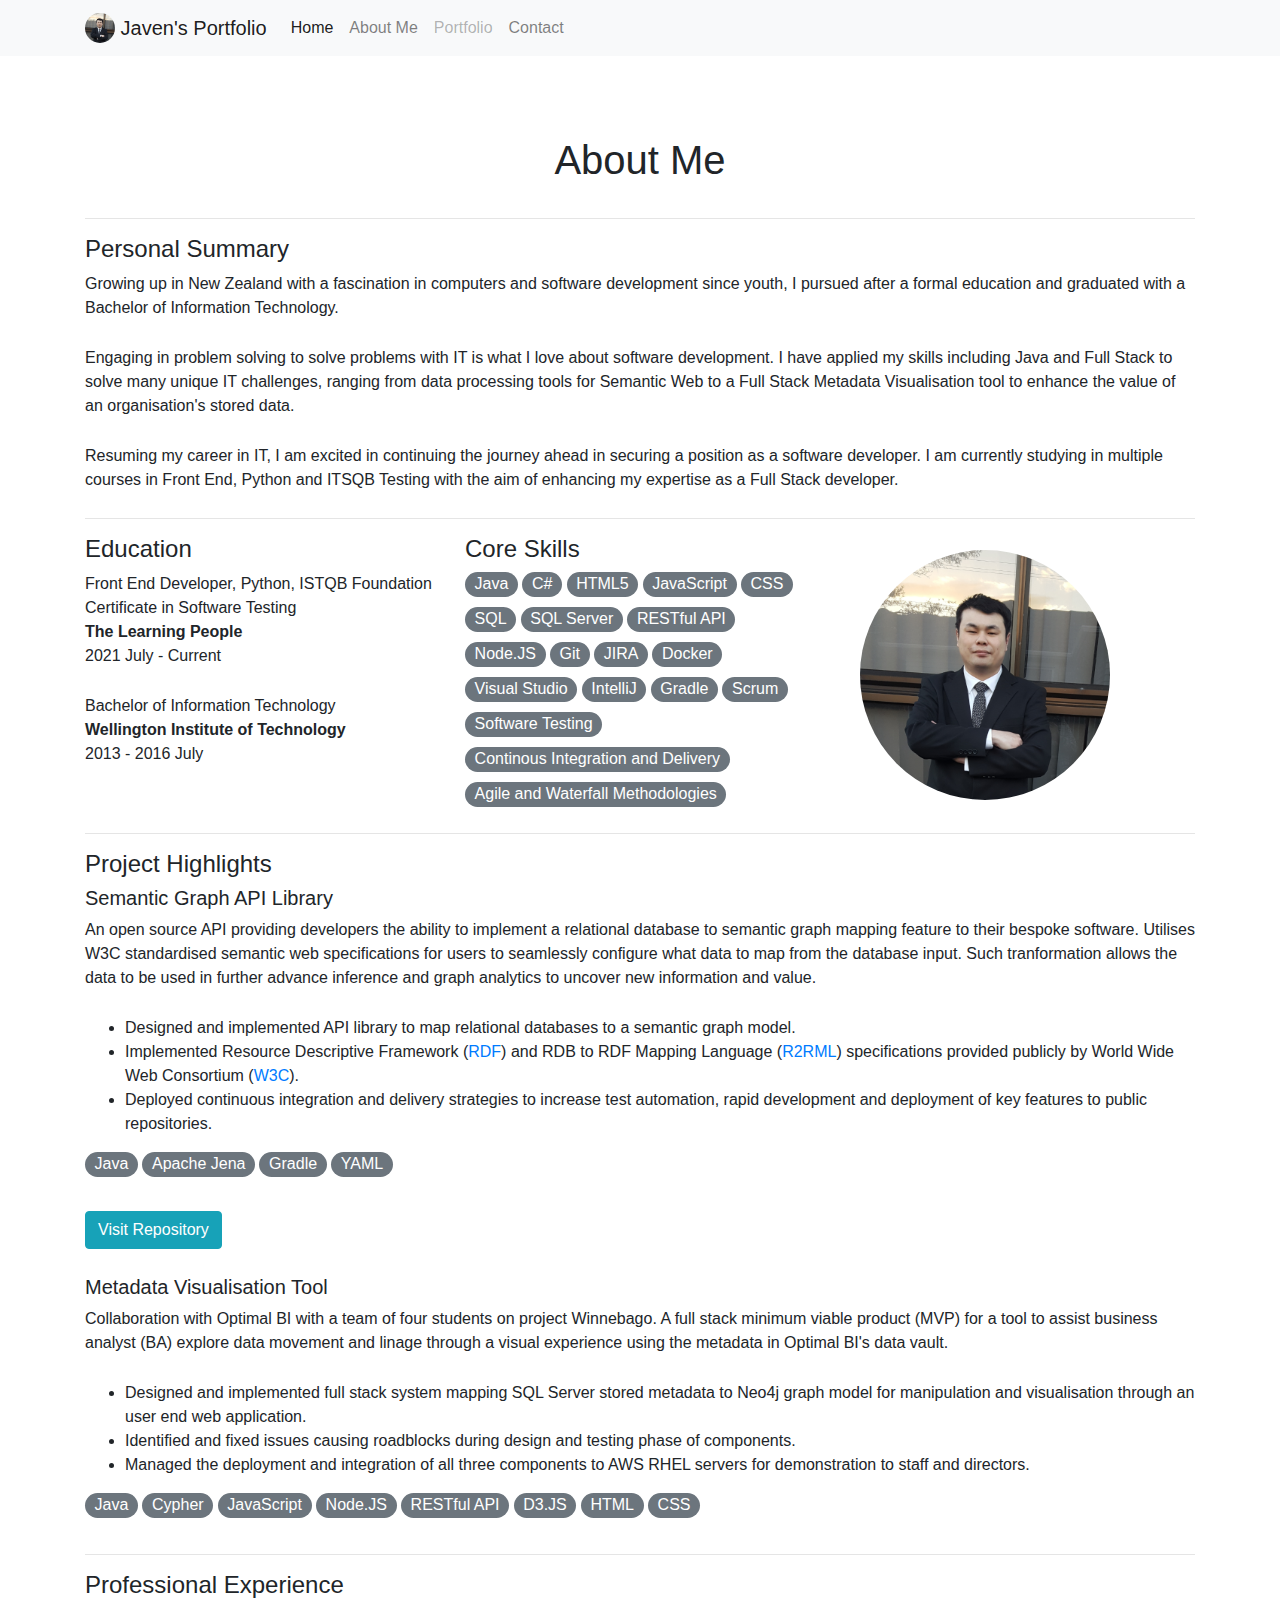
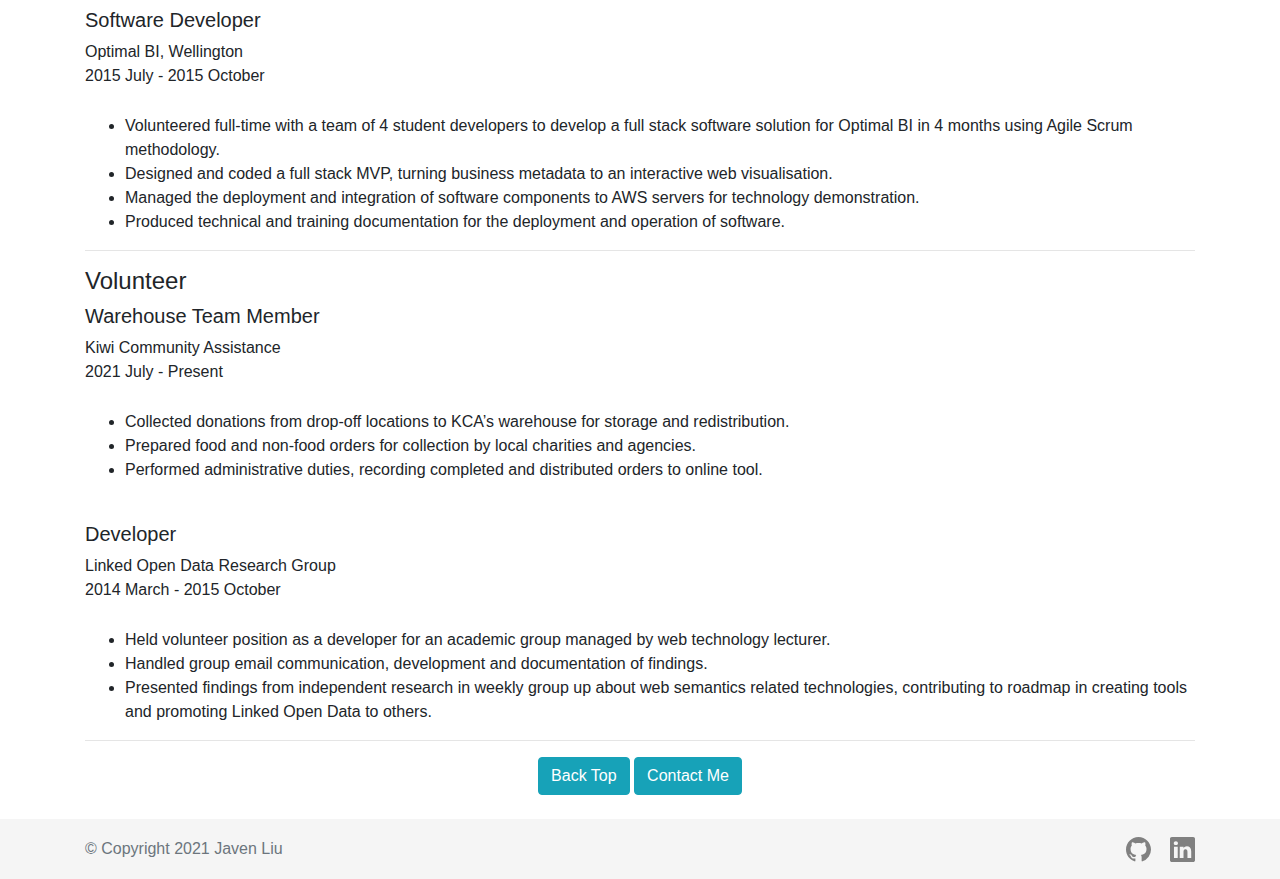
==== about.html @ 2bef10e2 "Fix minor navbar attribute issues" ====
<!doctype html>
<html lang="en">
  <head>
    <meta charset="utf-8">
    <title>About Me | Javen's Portfolio</title>
    <meta name="viewport" content="width=device-width, initial-scale=1">
    <!-- Bootstrap CSS -->
    <link rel="stylesheet" href="https://maxcdn.bootstrapcdn.com/bootstrap/4.0.0/css/bootstrap.min.css" integrity="sha384-Gn5384xqQ1aoWXA+058RXPxPg6fy4IWvTNh0E263XmFcJlSAwiGgFAW/dAiS6JXm" crossorigin="anonymous">
    <!-- Website custom CSS-->
    <link rel="stylesheet" href="static/css/default.css">
  </head>
  <body>
    <!-- Navbar -->
    <!-- https://getbootstrap.com/docs/4.0/components/navbar/#responsive-behaviors -->
    <nav class="navbar navbar-expand-lg navbar-light bg-light static-top" aria-label="Primary">
      <div class="container">
        <!-- Portfolio brand -->
        <a class="navbar-brand" href="#">
          <img src="static/images/avatar.png" width="30" height="30" class="d-inline-block align-top rounded-circle" alt="">
          Javen's Portfolio
        </a>
        <!-- Navbar collapse button -->
        <button class="navbar-toggler" type="button" data-toggle="collapse" data-target="#navbar-content" aria-expanded="false" aria-label="Toggle">
          <span class="navbar-toggler-icon"></span>
        </button>
        <!-- Navbar contents -->
        <div class="collapse navbar-collapse" id="navbar-content">
          <div class="navbar-nav">
            <a class="nav-item nav-link active" href="index.html">Home</a>
            <a class="nav-item nav-link" href="about.html">About Me</a>
            <a class="nav-item nav-link disabled">Portfolio</a>
            <a class="nav-item nav-link" href="contact.html">Contact<span class="sr-only">(Current)</span></a>
          </div>
        </div><!-- End of navbar content div -->
      </div><!-- End of container div -->
    </nav>
    <header>
      <h1>About Me</h1>
    </header>
    <main class="container">
      <hr>
      <section><!-- Summary section -->
        <h4>Personal Summary</h4>
        <p>
          Growing up in New Zealand with a fascination in computers and software development since youth, 
          I pursued after a formal education and graduated with a Bachelor of Information Technology.
        </p>
        <p>
          Engaging in problem solving to solve problems with IT is what I love about software development. 
          I have applied my skills including Java and Full Stack to solve many unique IT challenges, ranging 
          from data processing tools for Semantic Web to a Full Stack Metadata Visualisation tool to enhance 
          the value of an organisation's stored data.
        </p>
        <p>
          Resuming my career in IT, I am excited in continuing the journey ahead in securing a position 
          as a software developer. I am currently studying in multiple courses in Front End, Python and 
          ITSQB Testing with the aim of enhancing my expertise as a Full Stack developer.
        </p>
      </section>
      <hr>
      <section class="row"> <!-- Education section -->
        <div class="col-sm">
          <h4>Education</h4>
          <p><!-- First education entry -->
            Front End Developer, Python, ISTQB Foundation Certificate in Software Testing<br>
            <strong>The Learning People</strong><br>
            2021 July - Current<br>
          </p>
          <p><!-- Second education entry -->
            Bachelor of Information Technology<br>
            <strong>Wellington Institute of Technology</strong><br>
            2013 - 2016 July<br>
          </p>
        </div> <!-- End of first column div -->
        <div class="col-sm">
          <!-- https://getbootstrap.com/docs/4.0/components/badge/ -->
          <h4>Core Skills</h4>
            <span class="badge badge-pill badge-secondary skill-tag">Java</span>
            <span class="badge badge-pill badge-secondary skill-tag">C#</span>
            <span class="badge badge-pill badge-secondary skill-tag">HTML5</span>
            <span class="badge badge-pill badge-secondary skill-tag">JavaScript</span>
            <span class="badge badge-pill badge-secondary skill-tag">CSS</span>
            <span class="badge badge-pill badge-secondary skill-tag">SQL</span>
            <span class="badge badge-pill badge-secondary skill-tag">SQL Server</span>
            <span class="badge badge-pill badge-secondary skill-tag">RESTful API</span>
            <span class="badge badge-pill badge-secondary skill-tag">Node.JS</span>
            <span class="badge badge-pill badge-secondary skill-tag">Git</span>
            <span class="badge badge-pill badge-secondary skill-tag">JIRA</span>
            <span class="badge badge-pill badge-secondary skill-tag">Docker</span>
            <span class="badge badge-pill badge-secondary skill-tag">Visual Studio</span>
            <span class="badge badge-pill badge-secondary skill-tag">IntelliJ</span>
            <span class="badge badge-pill badge-secondary skill-tag">Gradle</span>
            <span class="badge badge-pill badge-secondary skill-tag">Scrum</span>
            <span class="badge badge-pill badge-secondary skill-tag">Software Testing</span>
            <span class="badge badge-pill badge-secondary skill-tag">Continous Integration and Delivery</span>
            <span class="badge badge-pill badge-secondary skill-tag">Agile and Waterfall Methodologies</span>
        </div> <!-- End of second column div -->
        <div class="col-sm">
          <img class="rounded-circle portrait" src="static/images/avatar.png" width="250" height="250" alt="Javen Liu">
        </div> <!-- End of third column div -->
      </section><!-- End of education section -->
      <hr>
      <section><!-- Project section -->
        <h4>Project Highlights</h4>
          <h5>Semantic Graph API Library</h5><!-- First project item -->
          <p>
            An open source API providing developers the ability to implement a relational database to semantic graph 
            mapping feature to their bespoke software. Utilises W3C standardised semantic web specifications for users 
            to seamlessly configure what data to map from the database input. Such tranformation allows the data to be 
            used in further advance inference and graph analytics to uncover new information and value.
          </p> 
          <ul>
            <li>Designed and implemented API library to map relational databases to a semantic graph model.</li>
            <li>Implemented Resource Descriptive Framework (<a href="https://www.w3.org/TR/rdf11-concepts/" target="_blank">RDF</a>) and 
              RDB to RDF Mapping Language (<a href="https://www.w3.org/TR/r2rml/" target="_blank">R2RML</a>) specifications provided publicly 
              by World Wide Web Consortium (<a href="https://www.w3.org/" target="_blank">W3C</a>). </li>
            <li>Deployed continuous integration and delivery strategies to increase test automation, rapid development 
              and deployment of key features to public repositories.</li>
          </ul>
          <p>
            <span class="badge badge-pill badge-secondary skill-tag">Java</span>
            <span class="badge badge-pill badge-secondary skill-tag">Apache Jena</span>
            <span class="badge badge-pill badge-secondary skill-tag">Gradle</span>
            <span class="badge badge-pill badge-secondary skill-tag">YAML</span>
            <br><br>
            <a class="btn btn-info" href="https://github.com/jiefenn8/graphloom" target="_blank" role="button">Visit Repository</a>
          </p>
          <h5>Metadata Visualisation Tool</h5><!-- Second project item -->
          <p>
            Collaboration with Optimal BI with a team of four students on project Winnebago. A full stack minimum 
            viable product (MVP) for a tool to assist business analyst (BA) explore data movement and linage through 
            a visual experience using the metadata in Optimal BI's data vault.
          </p>   
          <ul>
            <li>Designed and implemented full stack system mapping SQL Server stored metadata to Neo4j graph model 
              for manipulation and visualisation through an user end web application. </li>
            <li>Identified and fixed issues causing roadblocks during design and testing phase of components.  </li>
            <li>Managed the deployment and integration of all three components to AWS RHEL servers for demonstration to staff and directors.</li>
          </ul>  
          <p>
            <span class="badge badge-pill badge-secondary skill-tag">Java</span>
            <span class="badge badge-pill badge-secondary skill-tag">Cypher</span>
            <span class="badge badge-pill badge-secondary skill-tag">JavaScript</span>
            <span class="badge badge-pill badge-secondary skill-tag">Node.JS</span>
            <span class="badge badge-pill badge-secondary skill-tag">RESTful API</span>
            <span class="badge badge-pill badge-secondary skill-tag">D3.JS</span>
            <span class="badge badge-pill badge-secondary skill-tag">HTML</span>
            <span class="badge badge-pill badge-secondary skill-tag">CSS</span>
          </p>
      </section><!-- End of project section -->
      <hr>
      <section><!-- Experience section -->
        <h4>Professional Experience</h4>
          <h5>Software Developer</h5><!-- First professsional role -->
          <p>
            Optimal BI, Wellington<br>
            2015 July - 2015 October
          </p>  
          <ul>
            <li>Volunteered full-time with a team of 4 student developers to develop a full stack software solution 
                for Optimal BI in 4 months using Agile Scrum methodology.</li>
            <li>Designed and coded a full stack MVP, turning business metadata to an interactive web visualisation.</li>
            <li>Managed the deployment and integration of software components to AWS servers for technology demonstration.</li>
            <li>Produced technical and training documentation for the deployment and operation of software.</li>
          </ul> 
      </section><!-- End of experience section -->
      <hr>
      <section><!-- Volunteer section -->
        <h4>Volunteer</h4>
          <h5>Warehouse Team Member</h5><!-- First volunteer role -->
          <p>
            Kiwi Community Assistance<br>
            2021 July - Present
          </p>  
            <ul>
              <li>Collected donations from drop-off locations to KCA’s warehouse for storage and redistribution.</li>
              <li>Prepared food and non-food orders for collection by local charities and agencies.</li>
              <li>Performed administrative duties, recording completed and distributed orders to online tool.</li>
            </ul>
          <br>
          <h5>Developer</h5><!-- Second volunteer role -->
          <p>
            Linked Open Data Research Group<br>
            2014 March - 2015 October
          </p>  
          <ul>
            <li>Held volunteer position as a developer for an academic group managed by web technology lecturer.</li>
            <li>Handled group email communication, development and documentation of findings.</li>
            <li>Presented findings from independent research in weekly group up about web semantics related 
                technologies, contributing to roadmap in creating tools and promoting Linked Open Data to others.</li>
          </ul> 
      </section>
      <hr>
      <div class="text-center">
        <!-- https://stackoverflow.com/questions/15935318/smooth-scroll-to-top -->
        <button class="btn btn-info" onclick="window.scrollTo({top:0, behavior:'smooth'})">Back Top</button>
        <button class="btn btn-info" onclick="window.location='contact.html';">Contact Me</button>
      </div><!-- End of center button div -->
      <br>
    </main> <!-- End of main -->
    <!-- https://getbootstrap.com/docs/4.0/examples/sticky-footer/ -->
    <footer class="footer">
      <div class="container d-flex justify-content-between">
        <span class="text-muted">&copy; Copyright 2021 Javen Liu</span>
        <!-- Footer nav div -->
        <div class="footer-nav"> 
          <!-- Github icon link -->
          <a href="https://www.github.com/jiefenn8" target="_blank">
            <svg xmlns="http://www.w3.org/2000/svg" width="25" height="25" fill="currentColor" class="bi bi-github" viewBox="0 0 16 16">
              <path d="M8 0C3.58 0 0 3.58 0 8c0 3.54 2.29 6.53 5.47 7.59.4.07.55-.17.55-.38 0-.19-.01-.82-.01-1.49-2.01.37-2.53-.49-2.69-.94-.09-.23-.48-.94-.82-1.13-.28-.15-.68-.52-.01-.53.63-.01 1.08.58 1.23.82.72 1.21 1.87.87 2.33.66.07-.52.28-.87.51-1.07-1.78-.2-3.64-.89-3.64-3.95 0-.87.31-1.59.82-2.15-.08-.2-.36-1.02.08-2.12 0 0 .67-.21 2.2.82.64-.18 1.32-.27 2-.27.68 0 1.36.09 2 .27 1.53-1.04 2.2-.82 2.2-.82.44 1.1.16 1.92.08 2.12.51.56.82 1.27.82 2.15 0 3.07-1.87 3.75-3.65 3.95.29.25.54.73.54 1.48 0 1.07-.01 1.93-.01 2.2 0 .21.15.46.55.38A8.012 8.012 0 0 0 16 8c0-4.42-3.58-8-8-8z"/>
            </svg>
          </a>
          <!-- Linkedin icon link -->
          <a href="https://www.linkedin.com/in/javenliu/" target="_blank">
            <svg xmlns="http://www.w3.org/2000/svg" width="25" height="25" fill="currentColor" class="bi bi-linkedin" viewBox="0 0 16 16">
							<path d="M0 1.146C0 .513.526 0 1.175 0h13.65C15.474 0 16 .513 16 1.146v13.708c0 .633-.526 1.146-1.175 1.146H1.175C.526 16 0 15.487 0 14.854V1.146zm4.943 12.248V6.169H2.542v7.225h2.401zm-1.2-8.212c.837 0 1.358-.554 1.358-1.248-.015-.709-.52-1.248-1.342-1.248-.822 0-1.359.54-1.359 1.248 0 .694.521 1.248 1.327 1.248h.016zm4.908 8.212V9.359c0-.216.016-.432.08-.586.173-.431.568-.878 1.232-.878.869 0 1.216.662 1.216 1.634v3.865h2.401V9.25c0-2.22-1.184-3.252-2.764-3.252-1.274 0-1.845.7-2.165 1.193v.025h-.016a5.54 5.54 0 0 1 .016-.025V6.169h-2.4c.03.678 0 7.225 0 7.225h2.4z"/>
						</svg>
          </a>
        </div><!-- End of footer nav div-->
      </div><!-- End of container div -->
    </footer>
    <!-- Bootstrap JavaScript -->
    <!-- https://getbootstrap.com/docs/4.0/getting-started/download/ -->
    <script src="https://code.jquery.com/jquery-3.2.1.slim.min.js" integrity="sha384-KJ3o2DKtIkvYIK3UENzmM7KCkRr/rE9/Qpg6aAZGJwFDMVNA/GpGFF93hXpG5KkN" crossorigin="anonymous"></script>
    <script src="https://cdnjs.cloudflare.com/ajax/libs/popper.js/1.12.9/umd/popper.min.js" integrity="sha384-ApNbgh9B+Y1QKtv3Rn7W3mgPxhU9K/ScQsAP7hUibX39j7fakFPskvXusvfa0b4Q" crossorigin="anonymous"></script>
    <script src="https://maxcdn.bootstrapcdn.com/bootstrap/4.0.0/js/bootstrap.min.js" integrity="sha384-JZR6Spejh4U02d8jOt6vLEHfe/JQGiRRSQQxSfFWpi1MquVdAyjUar5+76PVCmYl" crossorigin="anonymous"></script>
  </body>
</html>
---- static/css/default.css ----
/* Website main styling */

html {
    position: relative;
    min-height: 100%
}

header {
    text-align: center;
    padding-top: 80px;
    padding-bottom: 10px;
}

body {
    margin-bottom: 60px;
}

p {
    padding-bottom: 10px;
}

footer {
    position: absolute;
    bottom: 0;
    width: 100%;
    height: 60px;
    line-height: 60px;
    background-color: #f5f5f5;
}

code {
    font-size: 80%;
}

#portrait {
    float: left;
    margin: 20px;
}

.skill-tag {
    font-size: 16px;
    padding-bottom: 5px;
    margin-bottom: 10px;
    font-weight: normal;
}

.portrait {
    margin: 15px;
}

.icon-text {
    display: flex;
    justify-content: center;
    align-items: center;
    font-size: 26px;
}

.footer-nav a {
    color: grey;
    padding-left: 15px;
}

.footer-nav svg {
    display: inline-block;
    vertical-align: middle;
}

/* Contact form styling */
/* Base code adopted from https://formspree.io/library/simple-contact-form/ */

/* reset */
#contact-form
 input,
#contact-form
 select,
#contact-form
 textarea,
#contact-form
 fieldset,
#contact-form
 optgroup,
#contact-form
 label,
#contact-form
 #card-element:disabled {
  font-family: inherit;
  font-size: 100%;
  color: inherit;
  border: none;
  border-radius: 0;
  display: block;
  width: 100%;
  padding: 0;
  margin: 0;
  -webkit-appearance: none;
  -moz-appearance: none;
}

#contact-form
 label,
#contact-form
 legend,
#contact-form
 ::placeholder {
  font-size: .825rem;
  margin-bottom: .5rem;
  padding-top: .2rem;
  display: flex;
  align-items: baseline;
}

/* border, padding, margin, width */
#contact-form
input,
#contact-form
 select,
#contact-form
 textarea,
#contact-form
 #card-element {
  border: 1px solid rgba(0,0,0,0.2);
  background-color: rgba(255,255,255,0.9);
  padding: .75em 1rem;
  margin-bottom: 1.5rem;
}

#contact-form
input:focus,
#contact-form
 select:focus,
#contact-form
 textarea:focus {
  background-color: white;
  outline-style: solid;
  outline-width: thin;
  outline-color: gray;
  outline-offset: -1px;
}

#contact-form
 [type="text"],
#contact-form
 [type="email"] {
  width: 100%;
}

#contact-form
 [type="button"],
#contact-form
 [type="submit"],
#contact-form
 [type="reset"] {
  width: auto;
  cursor: pointer;
  -webkit-appearance: button;
  -moz-appearance: button;
  appearance: button;
}

#contact-form
 [type="button"]:focus,
#contact-form
 [type="submit"]:focus,
#contact-form
 [type="reset"]:focus {
  outline: none;
}

#contact-form
 [type="submit"],
#contact-form
 [type="reset"] {
  margin-bottom: 0;
}
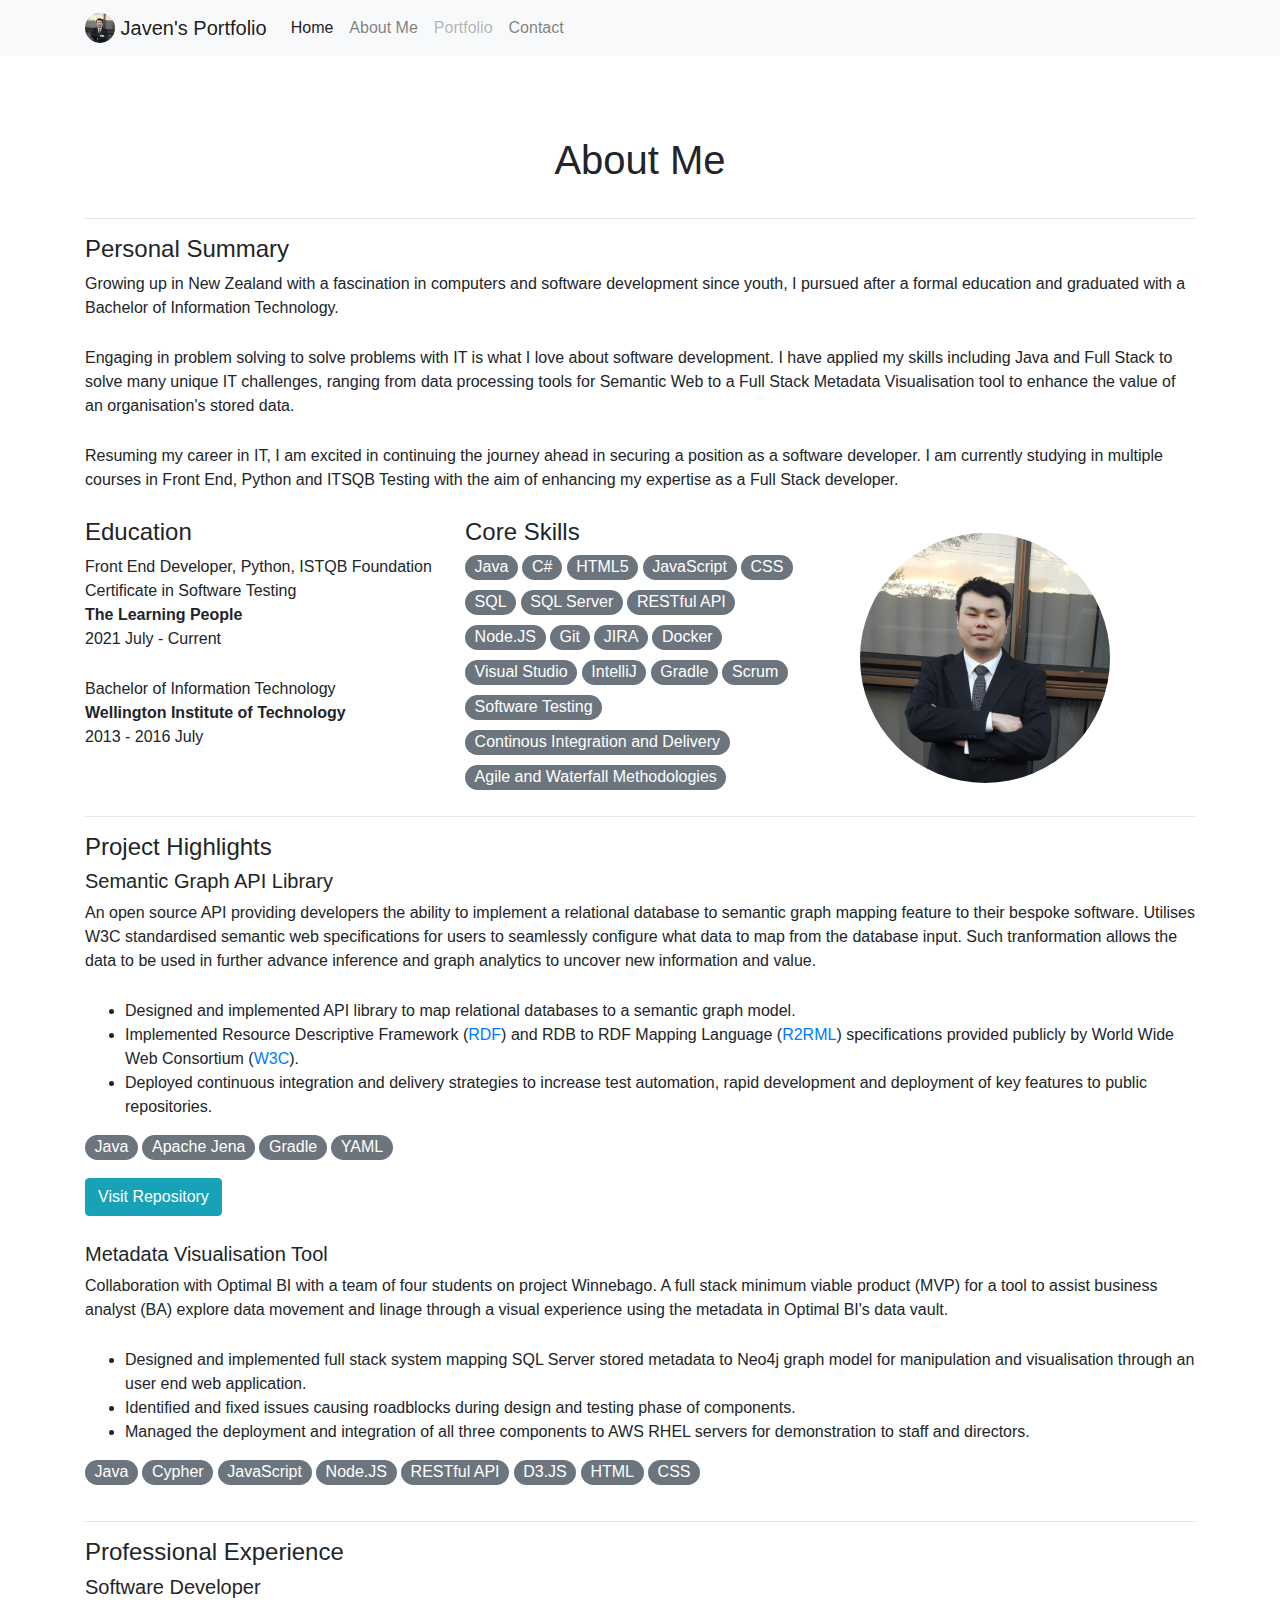
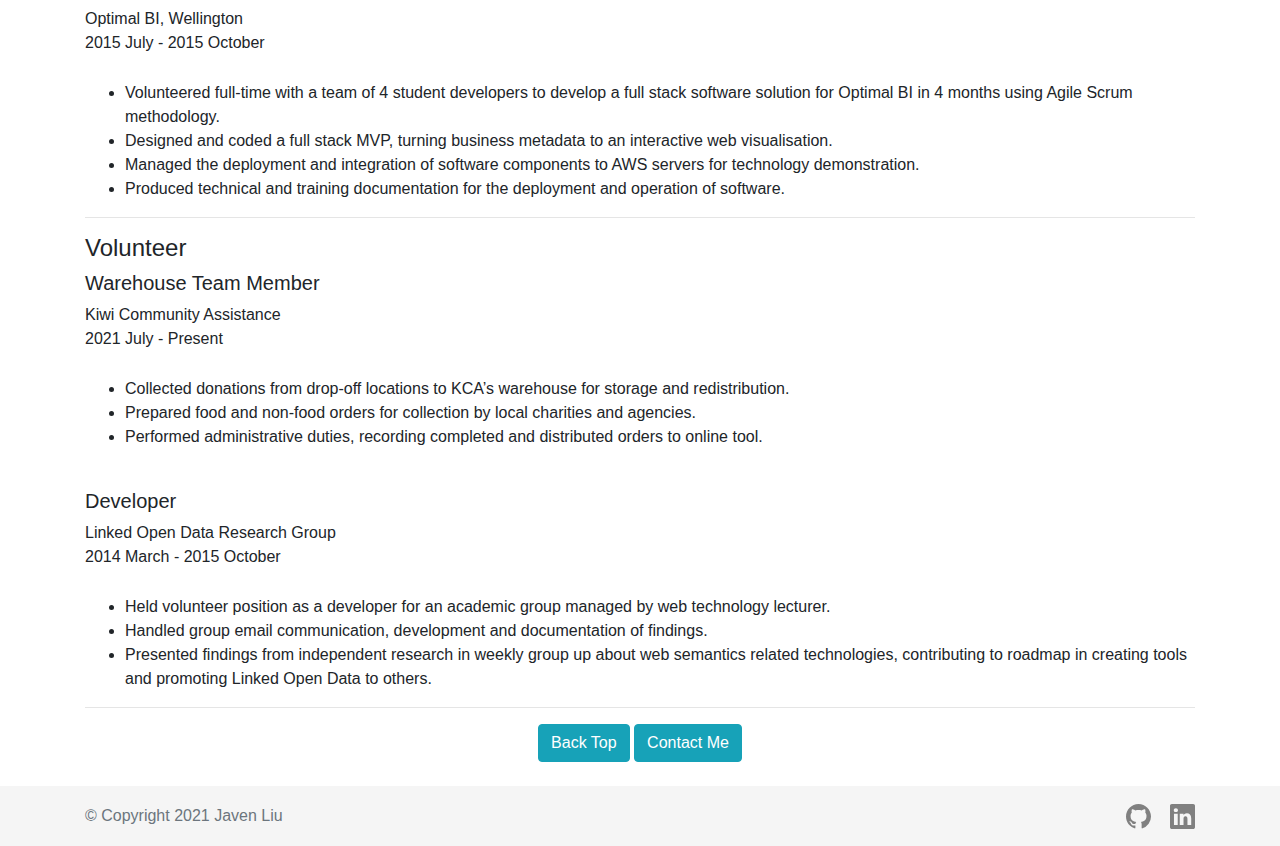
==== commit fc8d5b7e: "Refactor website code" ====
--- a/about.html
+++ b/about.html
@@ -1,228 +1,231 @@
-<!doctype html>
+<!DOCTYPE html>
 <html lang="en">
-  <head>
-    <meta charset="utf-8">
-    <title>About Me | Javen's Portfolio</title>
-    <meta name="viewport" content="width=device-width, initial-scale=1">
-    <!-- Bootstrap CSS -->
-    <link rel="stylesheet" href="https://maxcdn.bootstrapcdn.com/bootstrap/4.0.0/css/bootstrap.min.css" integrity="sha384-Gn5384xqQ1aoWXA+058RXPxPg6fy4IWvTNh0E263XmFcJlSAwiGgFAW/dAiS6JXm" crossorigin="anonymous">
-    <!-- Website custom CSS-->
-    <link rel="stylesheet" href="static/css/default.css">
-  </head>
-  <body>
-    <!-- Navbar -->
-    <!-- https://getbootstrap.com/docs/4.0/components/navbar/#responsive-behaviors -->
-    <nav class="navbar navbar-expand-lg navbar-light bg-light static-top" aria-label="Primary">
-      <div class="container">
-        <!-- Portfolio brand -->
-        <a class="navbar-brand" href="#">
-          <img src="static/images/avatar.png" width="30" height="30" class="d-inline-block align-top rounded-circle" alt="">
-          Javen's Portfolio
-        </a>
-        <!-- Navbar collapse button -->
-        <button class="navbar-toggler" type="button" data-toggle="collapse" data-target="#navbar-content" aria-expanded="false" aria-label="Toggle">
-          <span class="navbar-toggler-icon"></span>
-        </button>
-        <!-- Navbar contents -->
-        <div class="collapse navbar-collapse" id="navbar-content">
-          <div class="navbar-nav">
-            <a class="nav-item nav-link active" href="index.html">Home</a>
-            <a class="nav-item nav-link" href="about.html">About Me</a>
-            <a class="nav-item nav-link disabled">Portfolio</a>
-            <a class="nav-item nav-link" href="contact.html">Contact<span class="sr-only">(Current)</span></a>
-          </div>
-        </div><!-- End of navbar content div -->
-      </div><!-- End of container div -->
-    </nav>
-    <header>
-      <h1>About Me</h1>
-    </header>
-    <main class="container">
-      <hr>
-      <section><!-- Summary section -->
-        <h4>Personal Summary</h4>
-        <p>
-          Growing up in New Zealand with a fascination in computers and software development since youth, 
-          I pursued after a formal education and graduated with a Bachelor of Information Technology.
-        </p>
-        <p>
-          Engaging in problem solving to solve problems with IT is what I love about software development. 
-          I have applied my skills including Java and Full Stack to solve many unique IT challenges, ranging 
-          from data processing tools for Semantic Web to a Full Stack Metadata Visualisation tool to enhance 
-          the value of an organisation's stored data.
-        </p>
-        <p>
-          Resuming my career in IT, I am excited in continuing the journey ahead in securing a position 
-          as a software developer. I am currently studying in multiple courses in Front End, Python and 
-          ITSQB Testing with the aim of enhancing my expertise as a Full Stack developer.
-        </p>
-      </section>
-      <hr>
-      <section class="row"> <!-- Education section -->
-        <div class="col-sm">
-          <h4>Education</h4>
-          <p><!-- First education entry -->
-            Front End Developer, Python, ISTQB Foundation Certificate in Software Testing<br>
-            <strong>The Learning People</strong><br>
-            2021 July - Current<br>
-          </p>
-          <p><!-- Second education entry -->
-            Bachelor of Information Technology<br>
-            <strong>Wellington Institute of Technology</strong><br>
-            2013 - 2016 July<br>
-          </p>
-        </div> <!-- End of first column div -->
-        <div class="col-sm">
-          <!-- https://getbootstrap.com/docs/4.0/components/badge/ -->
-          <h4>Core Skills</h4>
-            <span class="badge badge-pill badge-secondary skill-tag">Java</span>
-            <span class="badge badge-pill badge-secondary skill-tag">C#</span>
-            <span class="badge badge-pill badge-secondary skill-tag">HTML5</span>
-            <span class="badge badge-pill badge-secondary skill-tag">JavaScript</span>
-            <span class="badge badge-pill badge-secondary skill-tag">CSS</span>
-            <span class="badge badge-pill badge-secondary skill-tag">SQL</span>
-            <span class="badge badge-pill badge-secondary skill-tag">SQL Server</span>
-            <span class="badge badge-pill badge-secondary skill-tag">RESTful API</span>
-            <span class="badge badge-pill badge-secondary skill-tag">Node.JS</span>
-            <span class="badge badge-pill badge-secondary skill-tag">Git</span>
-            <span class="badge badge-pill badge-secondary skill-tag">JIRA</span>
-            <span class="badge badge-pill badge-secondary skill-tag">Docker</span>
-            <span class="badge badge-pill badge-secondary skill-tag">Visual Studio</span>
-            <span class="badge badge-pill badge-secondary skill-tag">IntelliJ</span>
-            <span class="badge badge-pill badge-secondary skill-tag">Gradle</span>
-            <span class="badge badge-pill badge-secondary skill-tag">Scrum</span>
-            <span class="badge badge-pill badge-secondary skill-tag">Software Testing</span>
-            <span class="badge badge-pill badge-secondary skill-tag">Continous Integration and Delivery</span>
-            <span class="badge badge-pill badge-secondary skill-tag">Agile and Waterfall Methodologies</span>
-        </div> <!-- End of second column div -->
-        <div class="col-sm">
-          <img class="rounded-circle portrait" src="static/images/avatar.png" width="250" height="250" alt="Javen Liu">
-        </div> <!-- End of third column div -->
-      </section><!-- End of education section -->
-      <hr>
-      <section><!-- Project section -->
-        <h4>Project Highlights</h4>
-          <h5>Semantic Graph API Library</h5><!-- First project item -->
-          <p>
-            An open source API providing developers the ability to implement a relational database to semantic graph 
-            mapping feature to their bespoke software. Utilises W3C standardised semantic web specifications for users 
-            to seamlessly configure what data to map from the database input. Such tranformation allows the data to be 
-            used in further advance inference and graph analytics to uncover new information and value.
-          </p> 
-          <ul>
-            <li>Designed and implemented API library to map relational databases to a semantic graph model.</li>
-            <li>Implemented Resource Descriptive Framework (<a href="https://www.w3.org/TR/rdf11-concepts/" target="_blank">RDF</a>) and 
-              RDB to RDF Mapping Language (<a href="https://www.w3.org/TR/r2rml/" target="_blank">R2RML</a>) specifications provided publicly 
-              by World Wide Web Consortium (<a href="https://www.w3.org/" target="_blank">W3C</a>). </li>
-            <li>Deployed continuous integration and delivery strategies to increase test automation, rapid development 
-              and deployment of key features to public repositories.</li>
-          </ul>
-          <p>
-            <span class="badge badge-pill badge-secondary skill-tag">Java</span>
-            <span class="badge badge-pill badge-secondary skill-tag">Apache Jena</span>
-            <span class="badge badge-pill badge-secondary skill-tag">Gradle</span>
-            <span class="badge badge-pill badge-secondary skill-tag">YAML</span>
-            <br><br>
-            <a class="btn btn-info" href="https://github.com/jiefenn8/graphloom" target="_blank" role="button">Visit Repository</a>
-          </p>
-          <h5>Metadata Visualisation Tool</h5><!-- Second project item -->
-          <p>
-            Collaboration with Optimal BI with a team of four students on project Winnebago. A full stack minimum 
-            viable product (MVP) for a tool to assist business analyst (BA) explore data movement and linage through 
-            a visual experience using the metadata in Optimal BI's data vault.
-          </p>   
-          <ul>
-            <li>Designed and implemented full stack system mapping SQL Server stored metadata to Neo4j graph model 
-              for manipulation and visualisation through an user end web application. </li>
-            <li>Identified and fixed issues causing roadblocks during design and testing phase of components.  </li>
-            <li>Managed the deployment and integration of all three components to AWS RHEL servers for demonstration to staff and directors.</li>
-          </ul>  
-          <p>
-            <span class="badge badge-pill badge-secondary skill-tag">Java</span>
-            <span class="badge badge-pill badge-secondary skill-tag">Cypher</span>
-            <span class="badge badge-pill badge-secondary skill-tag">JavaScript</span>
-            <span class="badge badge-pill badge-secondary skill-tag">Node.JS</span>
-            <span class="badge badge-pill badge-secondary skill-tag">RESTful API</span>
-            <span class="badge badge-pill badge-secondary skill-tag">D3.JS</span>
-            <span class="badge badge-pill badge-secondary skill-tag">HTML</span>
-            <span class="badge badge-pill badge-secondary skill-tag">CSS</span>
-          </p>
-      </section><!-- End of project section -->
-      <hr>
-      <section><!-- Experience section -->
-        <h4>Professional Experience</h4>
-          <h5>Software Developer</h5><!-- First professsional role -->
-          <p>
-            Optimal BI, Wellington<br>
-            2015 July - 2015 October
-          </p>  
-          <ul>
-            <li>Volunteered full-time with a team of 4 student developers to develop a full stack software solution 
-                for Optimal BI in 4 months using Agile Scrum methodology.</li>
-            <li>Designed and coded a full stack MVP, turning business metadata to an interactive web visualisation.</li>
-            <li>Managed the deployment and integration of software components to AWS servers for technology demonstration.</li>
-            <li>Produced technical and training documentation for the deployment and operation of software.</li>
-          </ul> 
-      </section><!-- End of experience section -->
-      <hr>
-      <section><!-- Volunteer section -->
-        <h4>Volunteer</h4>
-          <h5>Warehouse Team Member</h5><!-- First volunteer role -->
-          <p>
-            Kiwi Community Assistance<br>
-            2021 July - Present
-          </p>  
-            <ul>
-              <li>Collected donations from drop-off locations to KCA’s warehouse for storage and redistribution.</li>
-              <li>Prepared food and non-food orders for collection by local charities and agencies.</li>
-              <li>Performed administrative duties, recording completed and distributed orders to online tool.</li>
-            </ul>
-          <br>
-          <h5>Developer</h5><!-- Second volunteer role -->
-          <p>
-            Linked Open Data Research Group<br>
-            2014 March - 2015 October
-          </p>  
-          <ul>
-            <li>Held volunteer position as a developer for an academic group managed by web technology lecturer.</li>
-            <li>Handled group email communication, development and documentation of findings.</li>
-            <li>Presented findings from independent research in weekly group up about web semantics related 
-                technologies, contributing to roadmap in creating tools and promoting Linked Open Data to others.</li>
-          </ul> 
-      </section>
-      <hr>
-      <div class="text-center">
-        <!-- https://stackoverflow.com/questions/15935318/smooth-scroll-to-top -->
-        <button class="btn btn-info" onclick="window.scrollTo({top:0, behavior:'smooth'})">Back Top</button>
-        <button class="btn btn-info" onclick="window.location='contact.html';">Contact Me</button>
-      </div><!-- End of center button div -->
-      <br>
-    </main> <!-- End of main -->
-    <!-- https://getbootstrap.com/docs/4.0/examples/sticky-footer/ -->
-    <footer class="footer">
-      <div class="container d-flex justify-content-between">
-        <span class="text-muted">&copy; Copyright 2021 Javen Liu</span>
-        <!-- Footer nav div -->
-        <div class="footer-nav"> 
-          <!-- Github icon link -->
-          <a href="https://www.github.com/jiefenn8" target="_blank">
-            <svg xmlns="http://www.w3.org/2000/svg" width="25" height="25" fill="currentColor" class="bi bi-github" viewBox="0 0 16 16">
-              <path d="M8 0C3.58 0 0 3.58 0 8c0 3.54 2.29 6.53 5.47 7.59.4.07.55-.17.55-.38 0-.19-.01-.82-.01-1.49-2.01.37-2.53-.49-2.69-.94-.09-.23-.48-.94-.82-1.13-.28-.15-.68-.52-.01-.53.63-.01 1.08.58 1.23.82.72 1.21 1.87.87 2.33.66.07-.52.28-.87.51-1.07-1.78-.2-3.64-.89-3.64-3.95 0-.87.31-1.59.82-2.15-.08-.2-.36-1.02.08-2.12 0 0 .67-.21 2.2.82.64-.18 1.32-.27 2-.27.68 0 1.36.09 2 .27 1.53-1.04 2.2-.82 2.2-.82.44 1.1.16 1.92.08 2.12.51.56.82 1.27.82 2.15 0 3.07-1.87 3.75-3.65 3.95.29.25.54.73.54 1.48 0 1.07-.01 1.93-.01 2.2 0 .21.15.46.55.38A8.012 8.012 0 0 0 16 8c0-4.42-3.58-8-8-8z"/>
-            </svg>
-          </a>
-          <!-- Linkedin icon link -->
-          <a href="https://www.linkedin.com/in/javenliu/" target="_blank">
-            <svg xmlns="http://www.w3.org/2000/svg" width="25" height="25" fill="currentColor" class="bi bi-linkedin" viewBox="0 0 16 16">
-							<path d="M0 1.146C0 .513.526 0 1.175 0h13.65C15.474 0 16 .513 16 1.146v13.708c0 .633-.526 1.146-1.175 1.146H1.175C.526 16 0 15.487 0 14.854V1.146zm4.943 12.248V6.169H2.542v7.225h2.401zm-1.2-8.212c.837 0 1.358-.554 1.358-1.248-.015-.709-.52-1.248-1.342-1.248-.822 0-1.359.54-1.359 1.248 0 .694.521 1.248 1.327 1.248h.016zm4.908 8.212V9.359c0-.216.016-.432.08-.586.173-.431.568-.878 1.232-.878.869 0 1.216.662 1.216 1.634v3.865h2.401V9.25c0-2.22-1.184-3.252-2.764-3.252-1.274 0-1.845.7-2.165 1.193v.025h-.016a5.54 5.54 0 0 1 .016-.025V6.169h-2.4c.03.678 0 7.225 0 7.225h2.4z"/>
+	<head>
+		<meta charset="utf-8" />
+		<meta name="viewport" content="width=device-width, initial-scale=1" />
+		<title>About Me | Javen's Portfolio</title>
+		<!-- Bootstrap CSS -->
+		<link rel="stylesheet" href="https://maxcdn.bootstrapcdn.com/bootstrap/4.0.0/css/bootstrap.min.css" integrity="sha384-Gn5384xqQ1aoWXA+058RXPxPg6fy4IWvTNh0E263XmFcJlSAwiGgFAW/dAiS6JXm" crossorigin="anonymous" />
+		<!-- Website custom CSS-->
+		<link rel="stylesheet" href="static/css/default.css" />
+	</head>
+	<body>
+		<!-- Navbar -->
+		<!-- https://getbootstrap.com/docs/4.0/components/navbar/#responsive-behaviors -->
+		<nav class="navbar navbar-expand-lg navbar-light bg-light static-top" aria-label="Primary">
+			<div class="container">
+				<!-- Portfolio brand -->
+				<a class="navbar-brand" href="#">
+					<img src="static/images/avatar.png" width="30" height="30" class="d-inline-block align-top rounded-circle" alt="" />
+					Javen's Portfolio
+				</a>
+				<!-- Navbar collapse button -->
+				<button class="navbar-toggler" type="button" data-toggle="collapse" data-target="#navbar-content" aria-expanded="false" aria-label="Toggle">
+					<span class="navbar-toggler-icon"></span>
+				</button>
+				<!-- Navbar contents -->
+				<div class="collapse navbar-collapse" id="navbar-content">
+					<div class="navbar-nav">
+						<a class="nav-item nav-link active" href="index.html">Home</a>
+						<a class="nav-item nav-link" href="about.html">About Me</a>
+						<a class="nav-item nav-link disabled">Portfolio</a>
+						<a class="nav-item nav-link" href="contact.html">Contact<span class="sr-only">(Current)</span></a>
+					</div>
+				</div>
+				<!-- End of navbar content div -->
+			</div>
+			<!-- End of container div -->
+		</nav>
+		<!-- Header -->
+		<header>
+			<h1>About Me</h1>
+		</header>
+		<!-- Main content -->
+		<main class="container">
+			<!-- Summary section -->
+			<section>
+				<hr />
+				<h4>Personal Summary</h4>
+				<p>Growing up in New Zealand with a fascination in computers and software development since youth, I pursued after a formal education and graduated with a Bachelor of Information Technology.</p>
+				<p>Engaging in problem solving to solve problems with IT is what I love about software development. I have applied my skills including Java and Full Stack to solve many unique IT challenges, ranging from data processing tools for Semantic Web to a Full Stack Metadata Visualisation tool to enhance the value of an organisation's stored data.</p>
+				<p>Resuming my career in IT, I am excited in continuing the journey ahead in securing a position as a software developer. I am currently studying in multiple courses in Front End, Python and ITSQB Testing with the aim of enhancing my expertise as a Full Stack developer.</p>
+			</section>
+			<!-- End of summary section -->
+			<!-- Education section -->
+			<section class="row">
+				<hr />
+				<!-- Education -->
+				<div class="col-sm">
+					<h4>Education</h4>
+					<!-- First education entry -->
+					<p>
+						Front End Developer, Python, ISTQB Foundation Certificate in Software Testing<br />
+						<strong>The Learning People</strong><br />
+						2021 July - Current<br />
+					</p>
+					<!-- Second education entry -->
+					<p>
+						Bachelor of Information Technology<br />
+						<strong>Wellington Institute of Technology</strong><br />
+						2013 - 2016 July<br />
+					</p>
+				</div>
+				<!-- End of education div -->
+				<!-- Core skills -->
+				<!-- https://getbootstrap.com/docs/4.0/components/badge/ -->
+				<div class="col-sm">
+					<h4>Core Skills</h4>
+					<span class="badge badge-pill badge-secondary skill-tag">Java</span>
+					<span class="badge badge-pill badge-secondary skill-tag">C#</span>
+					<span class="badge badge-pill badge-secondary skill-tag">HTML5</span>
+					<span class="badge badge-pill badge-secondary skill-tag">JavaScript</span>
+					<span class="badge badge-pill badge-secondary skill-tag">CSS</span>
+					<span class="badge badge-pill badge-secondary skill-tag">SQL</span>
+					<span class="badge badge-pill badge-secondary skill-tag">SQL Server</span>
+					<span class="badge badge-pill badge-secondary skill-tag">RESTful API</span>
+					<span class="badge badge-pill badge-secondary skill-tag">Node.JS</span>
+					<span class="badge badge-pill badge-secondary skill-tag">Git</span>
+					<span class="badge badge-pill badge-secondary skill-tag">JIRA</span>
+					<span class="badge badge-pill badge-secondary skill-tag">Docker</span>
+					<span class="badge badge-pill badge-secondary skill-tag">Visual Studio</span>
+					<span class="badge badge-pill badge-secondary skill-tag">IntelliJ</span>
+					<span class="badge badge-pill badge-secondary skill-tag">Gradle</span>
+					<span class="badge badge-pill badge-secondary skill-tag">Scrum</span>
+					<span class="badge badge-pill badge-secondary skill-tag">Software Testing</span>
+					<span class="badge badge-pill badge-secondary skill-tag">Continous Integration and Delivery</span>
+					<span class="badge badge-pill badge-secondary skill-tag">Agile and Waterfall Methodologies</span>
+				</div>
+				<!-- End of core skills div -->
+				<!-- Personal avatar -->
+				<div class="col-sm">
+					<img class="rounded-circle portrait" src="static/images/avatar.png" width="250" height="250" alt="Javen Liu" />
+				</div>
+				<!-- End of personal avatar div -->
+			</section>
+			<!-- End of education section -->
+			<!-- Project Section -->
+			<section>
+				<hr />
+				<h4>Project Highlights</h4>
+				<!-- First project item -->
+				<h5>Semantic Graph API Library</h5>
+				<p>An open source API providing developers the ability to implement a relational database to semantic graph mapping feature to their bespoke software. Utilises W3C standardised semantic web specifications for users to seamlessly configure what data to map from the database input. Such tranformation allows the data to be used in further advance inference and graph analytics to uncover new information and value.</p>
+				<ul>
+					<li>Designed and implemented API library to map relational databases to a semantic graph model.</li>
+					<li>Implemented Resource Descriptive Framework (<a href="https://www.w3.org/TR/rdf11-concepts/" target="_blank">RDF</a>) and RDB to RDF Mapping Language (<a href="https://www.w3.org/TR/r2rml/" target="_blank">R2RML</a>) specifications provided publicly by World Wide Web Consortium (<a href="https://www.w3.org/" target="_blank">W3C</a>).</li>
+					<li>Deployed continuous integration and delivery strategies to increase test automation, rapid development and deployment of key features to public repositories.</li>
+				</ul>
+				<p>
+					<span class="badge badge-pill badge-secondary skill-tag">Java</span>
+					<span class="badge badge-pill badge-secondary skill-tag">Apache Jena</span>
+					<span class="badge badge-pill badge-secondary skill-tag">Gradle</span>
+					<span class="badge badge-pill badge-secondary skill-tag">YAML</span><br />
+					<a class="mt-2 btn btn-info" href="https://github.com/jiefenn8/graphloom" target="_blank" role="button">Visit Repository</a>
+				</p>
+				<!-- Second project item -->
+				<h5>Metadata Visualisation Tool</h5>
+				<p>Collaboration with Optimal BI with a team of four students on project Winnebago. A full stack minimum viable product (MVP) for a tool to assist business analyst (BA) explore data movement and linage through a visual experience using the metadata in Optimal BI's data vault.</p>
+				<ul>
+					<li>Designed and implemented full stack system mapping SQL Server stored metadata to Neo4j graph model for manipulation and visualisation through an user end web application.</li>
+					<li>Identified and fixed issues causing roadblocks during design and testing phase of components.</li>
+					<li>Managed the deployment and integration of all three components to AWS RHEL servers for demonstration to staff and directors.</li>
+				</ul>
+				<p>
+					<span class="badge badge-pill badge-secondary skill-tag">Java</span>
+					<span class="badge badge-pill badge-secondary skill-tag">Cypher</span>
+					<span class="badge badge-pill badge-secondary skill-tag">JavaScript</span>
+					<span class="badge badge-pill badge-secondary skill-tag">Node.JS</span>
+					<span class="badge badge-pill badge-secondary skill-tag">RESTful API</span>
+					<span class="badge badge-pill badge-secondary skill-tag">D3.JS</span>
+					<span class="badge badge-pill badge-secondary skill-tag">HTML</span>
+					<span class="badge badge-pill badge-secondary skill-tag">CSS</span>
+				</p>
+			</section>
+			<!-- End of project section -->
+			<!-- Experience section -->
+			<section>
+				<hr />
+				<h4>Professional Experience</h4>
+				<!-- First professsional role -->
+				<h5>Software Developer</h5>
+				<p>
+					Optimal BI, Wellington<br />
+					2015 July - 2015 October
+				</p>
+				<ul>
+					<li>Volunteered full-time with a team of 4 student developers to develop a full stack software solution for Optimal BI in 4 months using Agile Scrum methodology.</li>
+					<li>Designed and coded a full stack MVP, turning business metadata to an interactive web visualisation.</li>
+					<li>Managed the deployment and integration of software components to AWS servers for technology demonstration.</li>
+					<li>Produced technical and training documentation for the deployment and operation of software.</li>
+				</ul>
+			</section>
+			<!-- End of experience section -->
+			<!-- Volunteer section -->
+			<section>
+				<hr />
+				<h4>Volunteer</h4>
+				<!-- First volunteer role -->
+				<h5>Warehouse Team Member</h5>
+				<p>
+					Kiwi Community Assistance<br />
+					2021 July - Present
+				</p>
+				<ul>
+					<li>Collected donations from drop-off locations to KCA’s warehouse for storage and redistribution.</li>
+					<li>Prepared food and non-food orders for collection by local charities and agencies.</li>
+					<li>Performed administrative duties, recording completed and distributed orders to online tool.</li>
+				</ul>
+				<br />
+				<!-- Second volunteer role -->
+				<h5>Developer</h5>
+				<p>
+					Linked Open Data Research Group<br />
+					2014 March - 2015 October
+				</p>
+				<ul>
+					<li>Held volunteer position as a developer for an academic group managed by web technology lecturer.</li>
+					<li>Handled group email communication, development and documentation of findings.</li>
+					<li>Presented findings from independent research in weekly group up about web semantics related technologies, contributing to roadmap in creating tools and promoting Linked Open Data to others.</li>
+				</ul>
+			</section>
+			<!-- End of volunteer section -->
+			<!-- Quick nav -->
+			<div class="text-center pb-4">
+				<hr />
+				<!-- https://stackoverflow.com/questions/15935318/smooth-scroll-to-top -->
+				<button class="btn btn-info" onclick="window.scrollTo({top:0, behavior:'smooth'})">Back Top</button>
+				<button class="btn btn-info" onclick="window.location='contact.html';">Contact Me</button>
+			</div>
+			<!-- End of quick nav div -->
+		</main>
+		<!-- Footer -->
+		<!-- https://getbootstrap.com/docs/4.0/examples/sticky-footer/ -->
+		<footer class="footer">
+			<div class="container d-flex justify-content-between">
+				<span class="text-muted">&copy; Copyright 2021 Javen Liu</span>
+				<!-- Footer nav div -->
+				<div class="footer-nav">
+					<!-- Github icon link -->
+					<a href="https://www.github.com/jiefenn8" target="_blank">
+						<svg xmlns="http://www.w3.org/2000/svg" width="25" height="25" fill="currentColor" class="bi bi-github" viewBox="0 0 16 16">
+							<path d="M8 0C3.58 0 0 3.58 0 8c0 3.54 2.29 6.53 5.47 7.59.4.07.55-.17.55-.38 0-.19-.01-.82-.01-1.49-2.01.37-2.53-.49-2.69-.94-.09-.23-.48-.94-.82-1.13-.28-.15-.68-.52-.01-.53.63-.01 1.08.58 1.23.82.72 1.21 1.87.87 2.33.66.07-.52.28-.87.51-1.07-1.78-.2-3.64-.89-3.64-3.95 0-.87.31-1.59.82-2.15-.08-.2-.36-1.02.08-2.12 0 0 .67-.21 2.2.82.64-.18 1.32-.27 2-.27.68 0 1.36.09 2 .27 1.53-1.04 2.2-.82 2.2-.82.44 1.1.16 1.92.08 2.12.51.56.82 1.27.82 2.15 0 3.07-1.87 3.75-3.65 3.95.29.25.54.73.54 1.48 0 1.07-.01 1.93-.01 2.2 0 .21.15.46.55.38A8.012 8.012 0 0 0 16 8c0-4.42-3.58-8-8-8z" />
 						</svg>
-          </a>
-        </div><!-- End of footer nav div-->
-      </div><!-- End of container div -->
-    </footer>
-    <!-- Bootstrap JavaScript -->
-    <!-- https://getbootstrap.com/docs/4.0/getting-started/download/ -->
-    <script src="https://code.jquery.com/jquery-3.2.1.slim.min.js" integrity="sha384-KJ3o2DKtIkvYIK3UENzmM7KCkRr/rE9/Qpg6aAZGJwFDMVNA/GpGFF93hXpG5KkN" crossorigin="anonymous"></script>
-    <script src="https://cdnjs.cloudflare.com/ajax/libs/popper.js/1.12.9/umd/popper.min.js" integrity="sha384-ApNbgh9B+Y1QKtv3Rn7W3mgPxhU9K/ScQsAP7hUibX39j7fakFPskvXusvfa0b4Q" crossorigin="anonymous"></script>
-    <script src="https://maxcdn.bootstrapcdn.com/bootstrap/4.0.0/js/bootstrap.min.js" integrity="sha384-JZR6Spejh4U02d8jOt6vLEHfe/JQGiRRSQQxSfFWpi1MquVdAyjUar5+76PVCmYl" crossorigin="anonymous"></script>
-  </body>
+					</a>
+					<!-- Linkedin icon link -->
+					<a href="https://www.linkedin.com/in/javenliu/" target="_blank">
+						<svg xmlns="http://www.w3.org/2000/svg" width="25" height="25" fill="currentColor" class="bi bi-linkedin" viewBox="0 0 16 16">
+							<path d="M0 1.146C0 .513.526 0 1.175 0h13.65C15.474 0 16 .513 16 1.146v13.708c0 .633-.526 1.146-1.175 1.146H1.175C.526 16 0 15.487 0 14.854V1.146zm4.943 12.248V6.169H2.542v7.225h2.401zm-1.2-8.212c.837 0 1.358-.554 1.358-1.248-.015-.709-.52-1.248-1.342-1.248-.822 0-1.359.54-1.359 1.248 0 .694.521 1.248 1.327 1.248h.016zm4.908 8.212V9.359c0-.216.016-.432.08-.586.173-.431.568-.878 1.232-.878.869 0 1.216.662 1.216 1.634v3.865h2.401V9.25c0-2.22-1.184-3.252-2.764-3.252-1.274 0-1.845.7-2.165 1.193v.025h-.016a5.54 5.54 0 0 1 .016-.025V6.169h-2.4c.03.678 0 7.225 0 7.225h2.4z" />
+						</svg>
+					</a>
+				</div>
+				<!-- End of footer nav div-->
+			</div>
+			<!-- End of container div -->
+		</footer>
+		<!-- Bootstrap JavaScript -->
+		<!-- https://getbootstrap.com/docs/4.0/getting-started/download/ -->
+		<script src="https://code.jquery.com/jquery-3.2.1.slim.min.js" integrity="sha384-KJ3o2DKtIkvYIK3UENzmM7KCkRr/rE9/Qpg6aAZGJwFDMVNA/GpGFF93hXpG5KkN" crossorigin="anonymous"></script>
+		<script src="https://cdnjs.cloudflare.com/ajax/libs/popper.js/1.12.9/umd/popper.min.js" integrity="sha384-ApNbgh9B+Y1QKtv3Rn7W3mgPxhU9K/ScQsAP7hUibX39j7fakFPskvXusvfa0b4Q" crossorigin="anonymous"></script>
+		<script src="https://maxcdn.bootstrapcdn.com/bootstrap/4.0.0/js/bootstrap.min.js" integrity="sha384-JZR6Spejh4U02d8jOt6vLEHfe/JQGiRRSQQxSfFWpi1MquVdAyjUar5+76PVCmYl" crossorigin="anonymous"></script>
+	</body>
 </html>
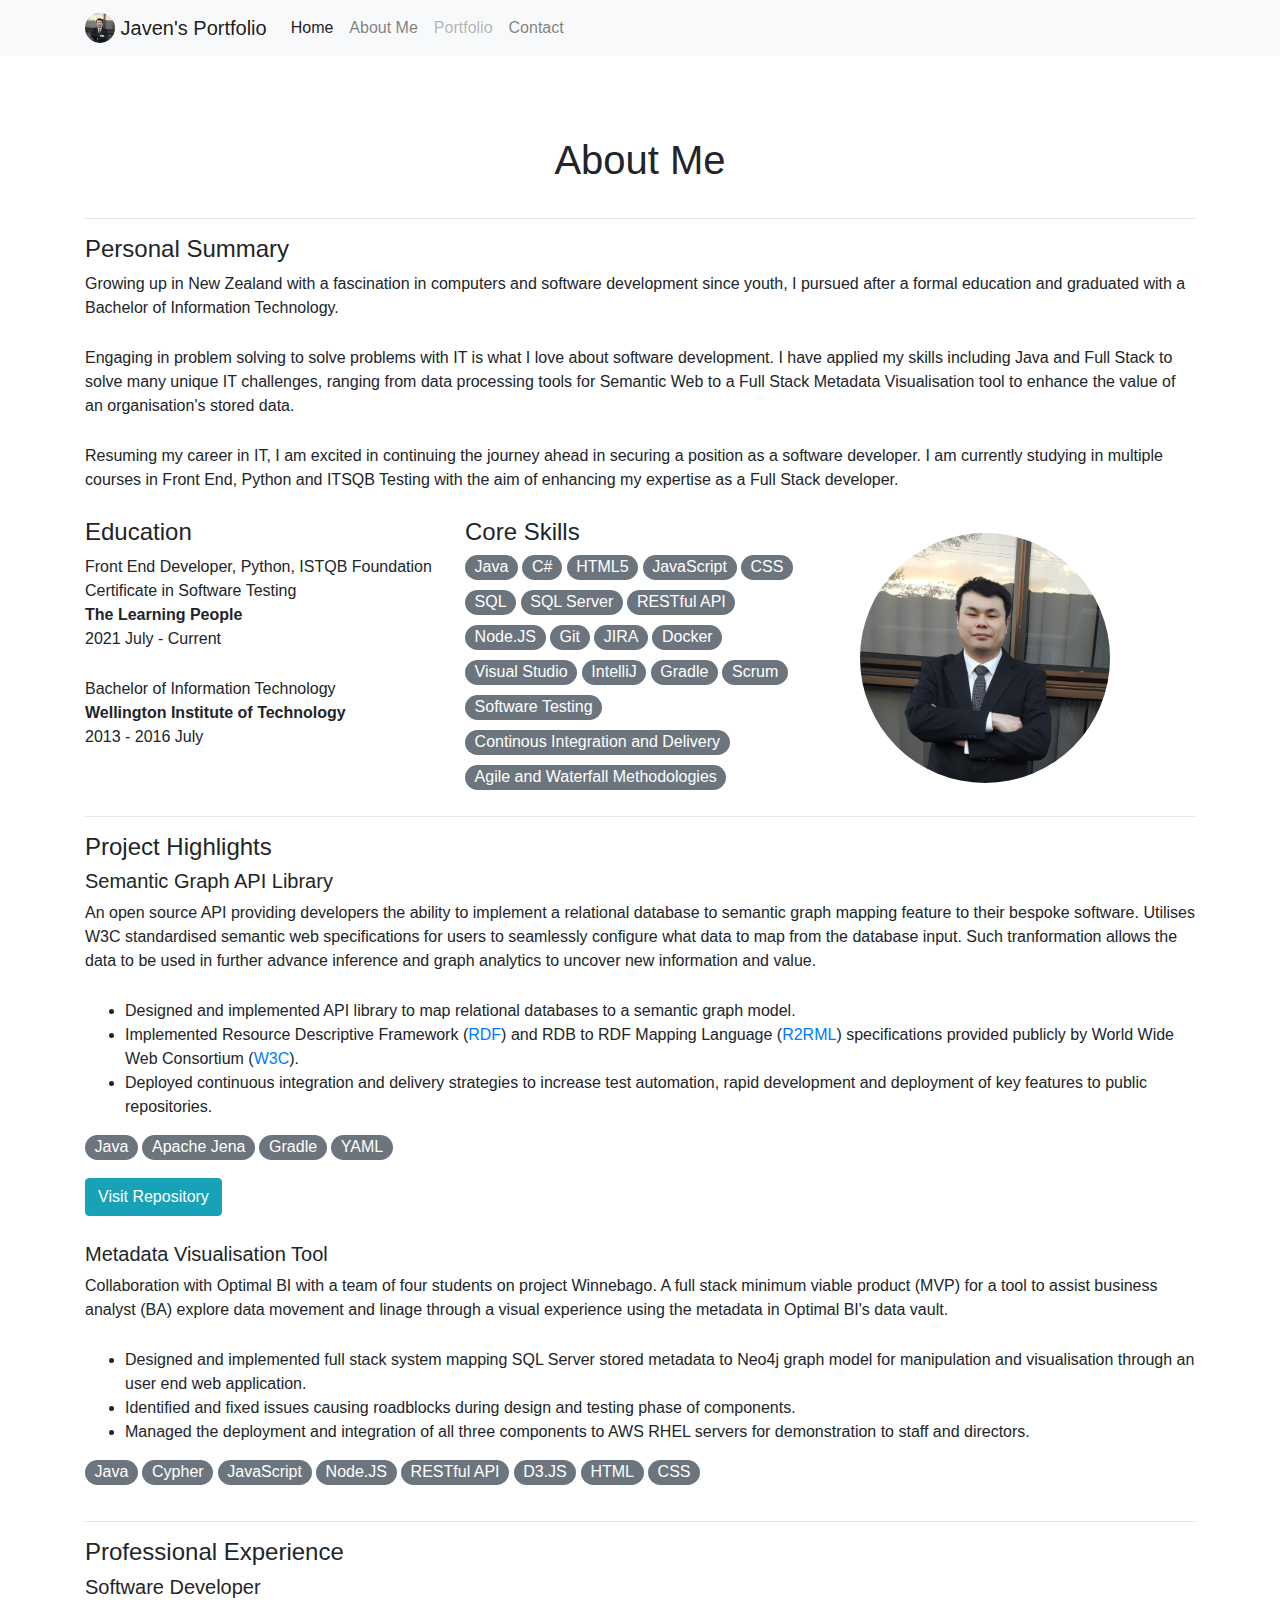
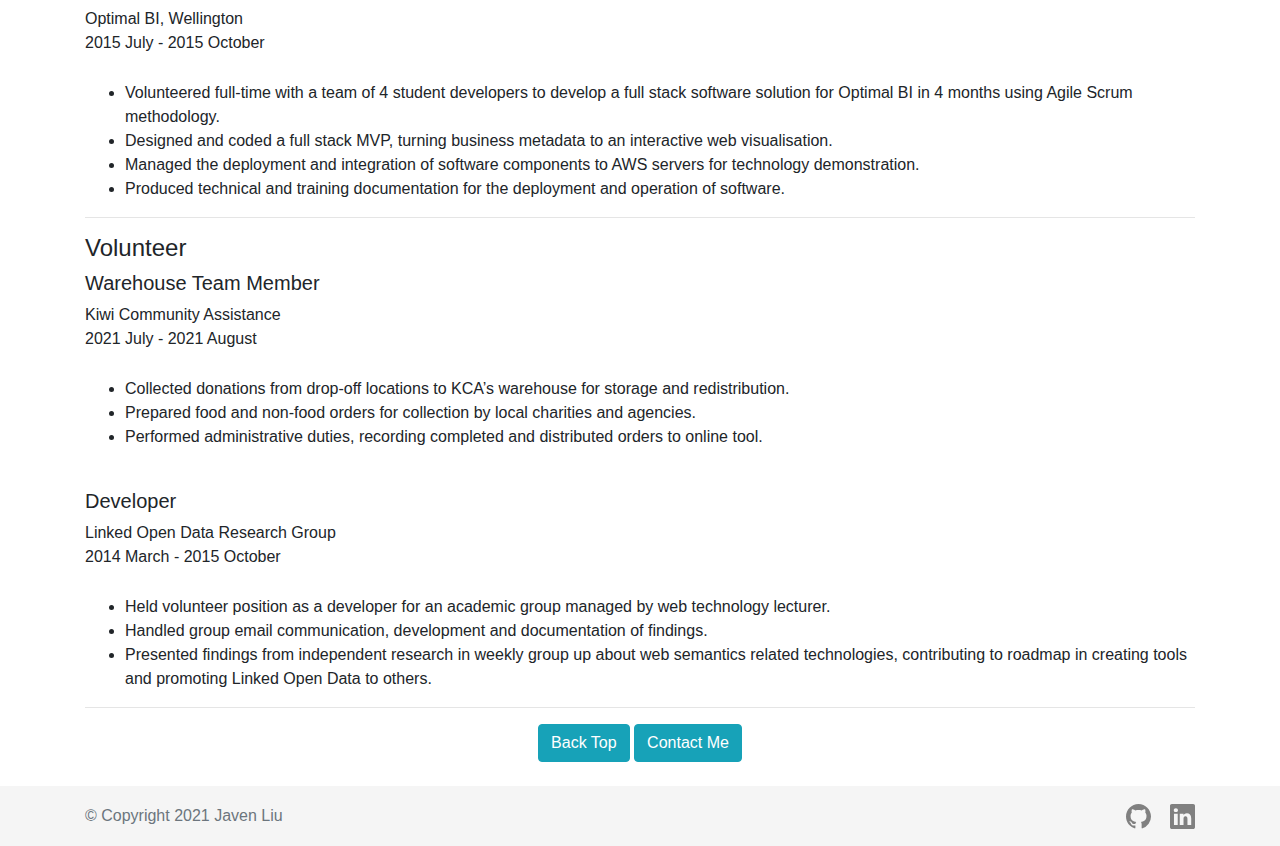
==== commit 38efa2fd: "Update volunteer information" ====
--- a/about.html
+++ b/about.html
@@ -7,7 +7,7 @@
 		<!-- Bootstrap CSS -->
 		<link rel="stylesheet" href="https://maxcdn.bootstrapcdn.com/bootstrap/4.0.0/css/bootstrap.min.css" integrity="sha384-Gn5384xqQ1aoWXA+058RXPxPg6fy4IWvTNh0E263XmFcJlSAwiGgFAW/dAiS6JXm" crossorigin="anonymous" />
 		<!-- Website custom CSS-->
-		<link rel="stylesheet" href="static/css/default.css" />
+		<link rel="stylesheet" href="static/css/style.css" />
 	</head>
 	<body>
 		<!-- Navbar -->
@@ -168,7 +168,7 @@
 				<h5>Warehouse Team Member</h5>
 				<p>
 					Kiwi Community Assistance<br />
-					2021 July - Present
+					2021 July - 2021 August
 				</p>
 				<ul>
 					<li>Collected donations from drop-off locations to KCA’s warehouse for storage and redistribution.</li>
--- a/static/css/style.css
+++ b/static/css/style.css
@@ -0,0 +1,139 @@
+/* Website main styling */
+
+html {
+	position: relative;
+	min-height: 100%;
+}
+
+header {
+	text-align: center;
+	padding-top: 80px;
+	padding-bottom: 10px;
+}
+
+body {
+	margin-bottom: 60px;
+}
+
+p {
+	padding-bottom: 10px;
+}
+
+footer {
+	position: absolute;
+	bottom: 0;
+	width: 100%;
+	height: 60px;
+	line-height: 60px;
+	background-color: #f5f5f5;
+}
+
+code {
+	font-size: 80%;
+}
+
+#portrait {
+	float: left;
+	margin: 20px;
+}
+
+.skill-tag {
+	font-size: 16px;
+	padding-bottom: 5px;
+	margin-bottom: 10px;
+	font-weight: normal;
+}
+
+.portrait {
+	margin: 15px;
+}
+
+.icon-text {
+	display: flex;
+	justify-content: center;
+	align-items: center;
+	font-size: 26px;
+}
+
+.footer-nav a {
+	color: grey;
+	padding-left: 15px;
+}
+
+.footer-nav svg {
+	display: inline-block;
+	vertical-align: middle;
+}
+
+/* Contact form styling */
+/* Base code adopted from https://formspree.io/library/simple-contact-form/ */
+
+#contact-form input,
+#contact-form textarea,
+#contact-form label,
+#card-element:disabled {
+	font-family: inherit;
+	font-size: 100%;
+	color: inherit;
+	border: none;
+	border-radius: 0;
+	display: block;
+	width: 100%;
+	padding: 0;
+	margin: 0;
+	-webkit-appearance: none;
+	-moz-appearance: none;
+}
+
+#contact-form label,
+#contact-form legend,
+#contact-form ::placeholder {
+	font-size: 0.825rem;
+	margin-bottom: 0.5rem;
+	padding-top: 0.2rem;
+	display: flex;
+	align-items: baseline;
+}
+
+#contact-form input,
+#contact-form select,
+#contact-form textarea,
+#card-element {
+	border: 1px solid rgba(0, 0, 0, 0.2);
+	background-color: rgba(255, 255, 255, 0.9);
+	padding: 0.75em 1rem;
+	margin-bottom: 1.5rem;
+}
+
+#contact-form input:focus,
+#contact-form select:focus,
+#contact-form textarea:focus {
+	background-color: white;
+	outline-style: solid;
+	outline-width: thin;
+	outline-color: gray;
+	outline-offset: -1px;
+}
+
+#contact-form [type="text"],
+#contact-form [type="email"] {
+	width: 100%;
+}
+
+#contact-form [type="button"],
+#contact-form [type="submit"] {
+	width: auto;
+	cursor: pointer;
+	-webkit-appearance: button;
+	-moz-appearance: button;
+	appearance: button;
+}
+
+#contact-form [type="button"]:focus,
+#contact-form [type="submit"]:focus {
+	outline: none;
+}
+
+#contact-form [type="submit"] {
+	margin-bottom: 0;
+}
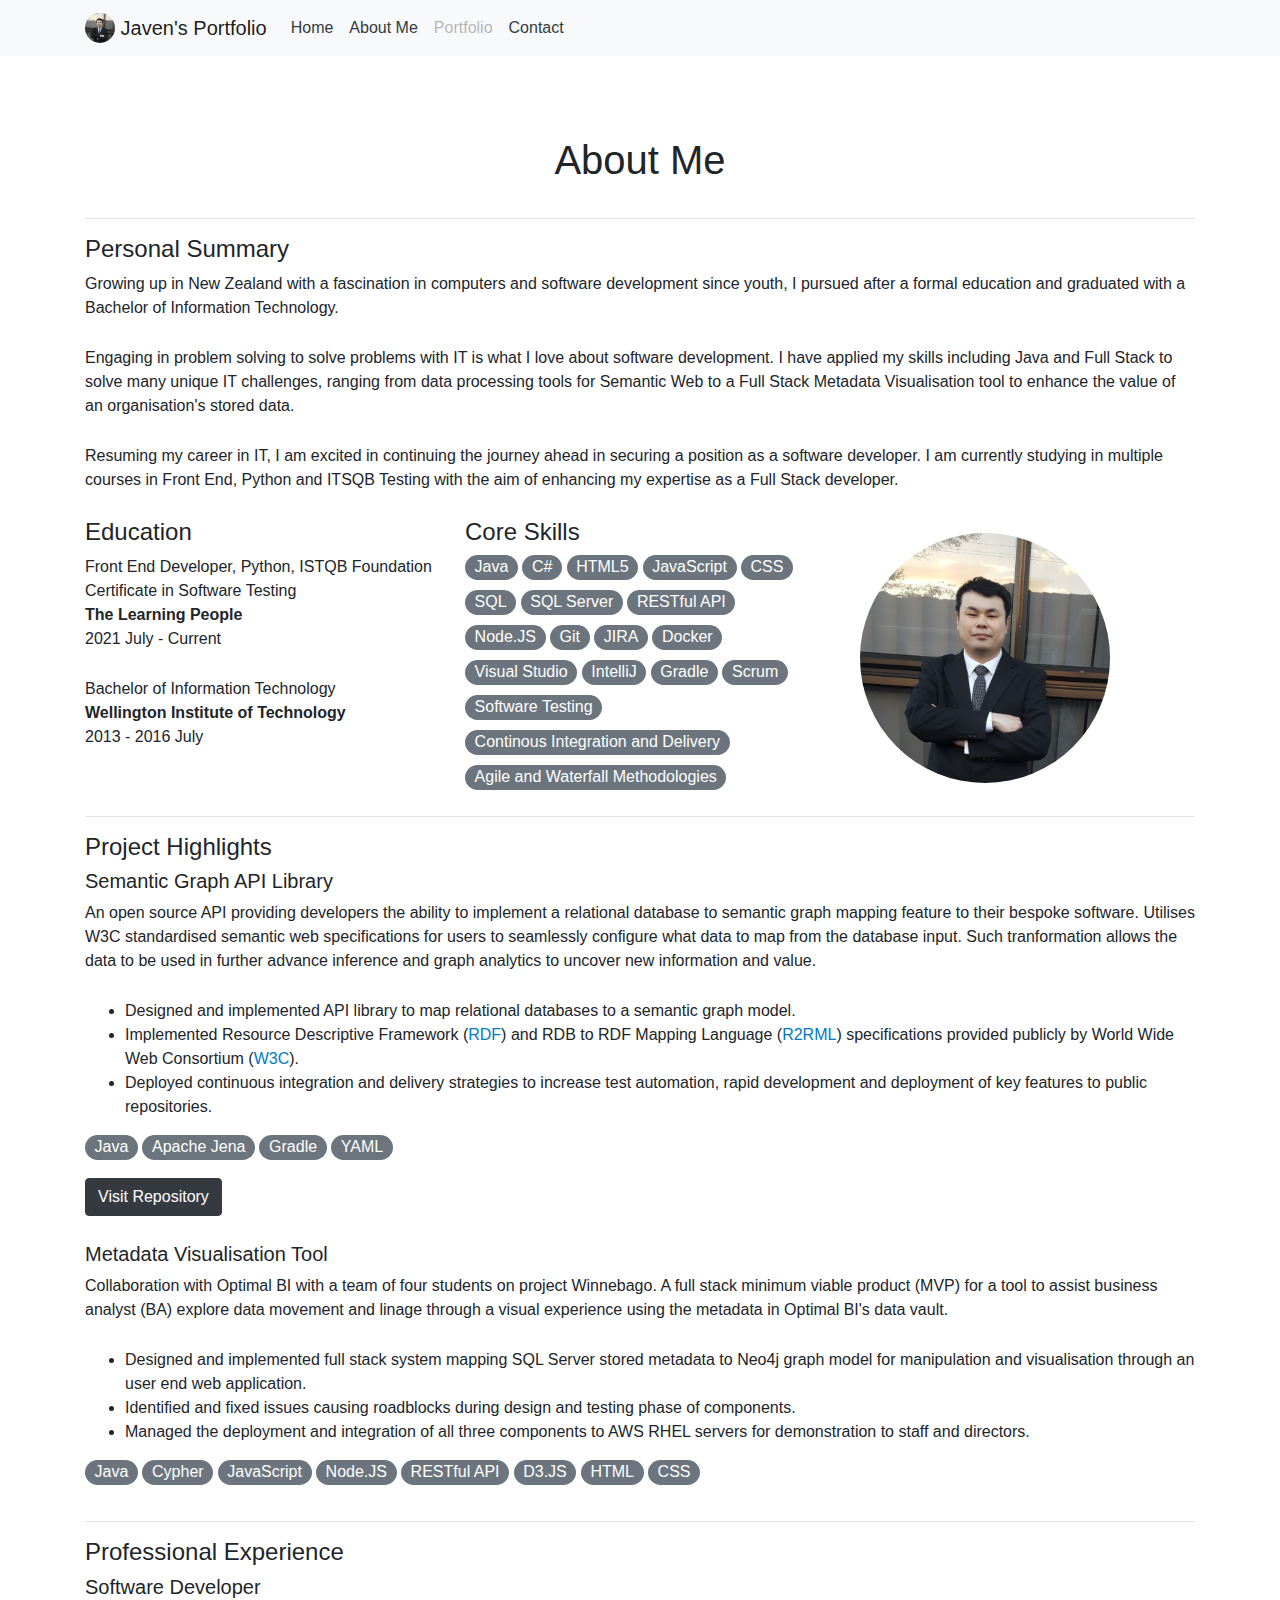
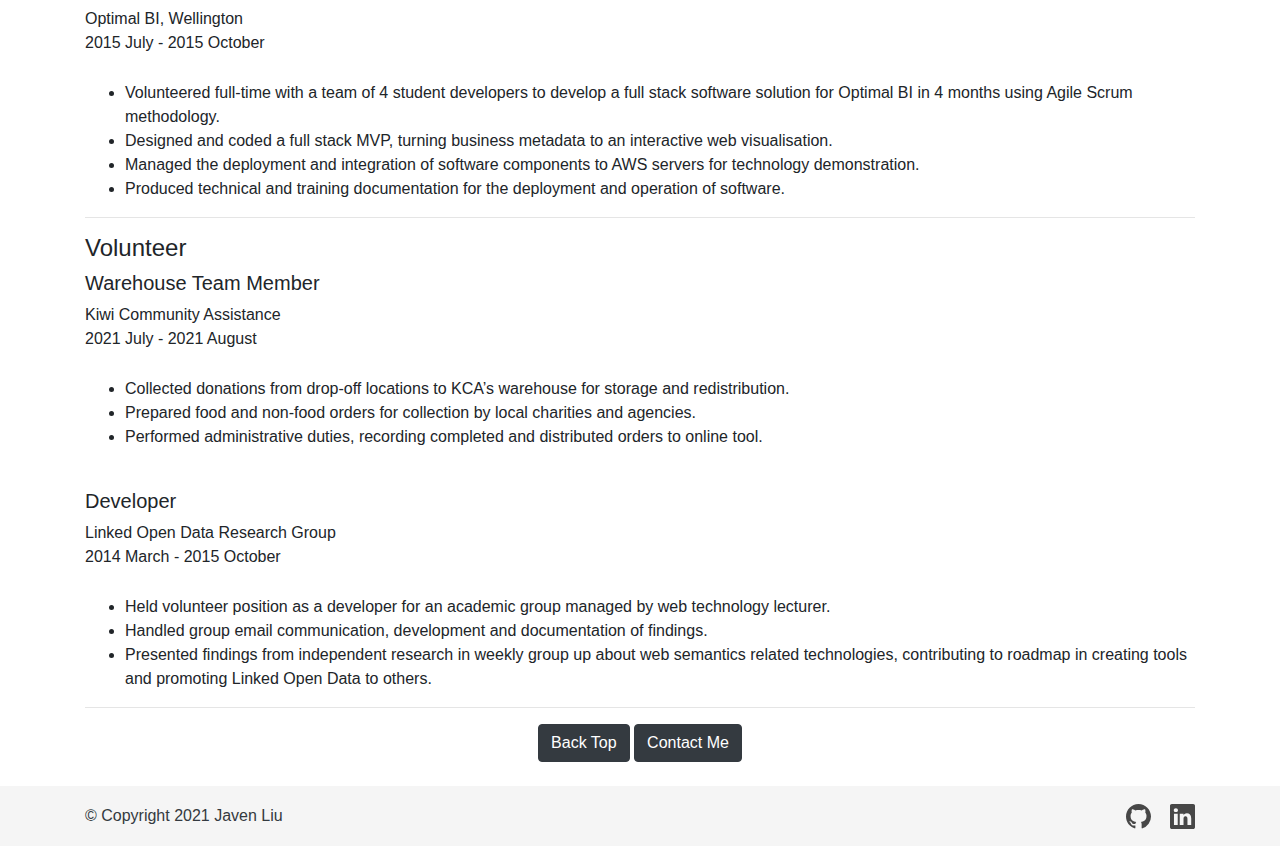
==== commit e9ca5f21: "Update website to meet WCAG standards" ====
--- a/about.html
+++ b/about.html
@@ -12,24 +12,24 @@
 	<body>
 		<!-- Navbar -->
 		<!-- https://getbootstrap.com/docs/4.0/components/navbar/#responsive-behaviors -->
-		<nav class="navbar navbar-expand-lg navbar-light bg-light static-top" aria-label="Primary">
+		<nav class="navbar navbar-expand-lg navbar-light bg-light static-top" aria-label="Primary navigation">
 			<div class="container">
 				<!-- Portfolio brand -->
-				<a class="navbar-brand" href="#">
-					<img src="static/images/avatar.png" width="30" height="30" class="d-inline-block align-top rounded-circle" alt="" />
+				<a class="navbar-brand" href="index.html">
+					<img src="static/images/avatar.png" width="30" height="30" class="d-inline-block align-top rounded-circle" alt="Javen Liu Avatar" />
 					Javen's Portfolio
 				</a>
 				<!-- Navbar collapse button -->
-				<button class="navbar-toggler" type="button" data-toggle="collapse" data-target="#navbar-content" aria-expanded="false" aria-label="Toggle">
+				<button class="navbar-toggler" type="button" data-toggle="collapse" data-target="#navbar-content" aria-expanded="false" aria-label="Toggle navigation">
 					<span class="navbar-toggler-icon"></span>
 				</button>
 				<!-- Navbar contents -->
 				<div class="collapse navbar-collapse" id="navbar-content">
 					<div class="navbar-nav">
-						<a class="nav-item nav-link active" href="index.html">Home</a>
-						<a class="nav-item nav-link" href="about.html">About Me</a>
-						<a class="nav-item nav-link disabled">Portfolio</a>
-						<a class="nav-item nav-link" href="contact.html">Contact<span class="sr-only">(Current)</span></a>
+						<a class="nav-item nav-link text-dark active" href="index.html">Home</a>
+						<a class="nav-item nav-link text-dark" href="about.html">About Me<span class="sr-only">(Current)</span></a>
+						<span class="nav-item nav-link disabled">Portfolio<span class="sr-only">(Disabled Link)</span></span>
+						<a class="nav-item nav-link text-dark" href="contact.html">Contact</a>
 					</div>
 				</div>
 				<!-- End of navbar content div -->
@@ -112,7 +112,7 @@
 				<p>An open source API providing developers the ability to implement a relational database to semantic graph mapping feature to their bespoke software. Utilises W3C standardised semantic web specifications for users to seamlessly configure what data to map from the database input. Such tranformation allows the data to be used in further advance inference and graph analytics to uncover new information and value.</p>
 				<ul>
 					<li>Designed and implemented API library to map relational databases to a semantic graph model.</li>
-					<li>Implemented Resource Descriptive Framework (<a href="https://www.w3.org/TR/rdf11-concepts/" target="_blank">RDF</a>) and RDB to RDF Mapping Language (<a href="https://www.w3.org/TR/r2rml/" target="_blank">R2RML</a>) specifications provided publicly by World Wide Web Consortium (<a href="https://www.w3.org/" target="_blank">W3C</a>).</li>
+					<li>Implemented Resource Descriptive Framework (<a class="text-link" href="https://www.w3.org/TR/rdf11-concepts/" target="_blank">RDF</a>) and RDB to RDF Mapping Language (<a href="https://www.w3.org/TR/r2rml/" target="_blank">R2RML</a>) specifications provided publicly by World Wide Web Consortium (<a href="https://www.w3.org/" target="_blank">W3C</a>).</li>
 					<li>Deployed continuous integration and delivery strategies to increase test automation, rapid development and deployment of key features to public repositories.</li>
 				</ul>
 				<p>
@@ -120,7 +120,7 @@
 					<span class="badge badge-pill badge-secondary skill-tag">Apache Jena</span>
 					<span class="badge badge-pill badge-secondary skill-tag">Gradle</span>
 					<span class="badge badge-pill badge-secondary skill-tag">YAML</span><br />
-					<a class="mt-2 btn btn-info" href="https://github.com/jiefenn8/graphloom" target="_blank" role="button">Visit Repository</a>
+					<a class="mt-2 btn btn-dark" href="https://github.com/jiefenn8/graphloom" target="_blank" role="button">Visit Repository</a>
 				</p>
 				<!-- Second project item -->
 				<h5>Metadata Visualisation Tool</h5>
@@ -193,8 +193,8 @@
 			<div class="text-center pb-4">
 				<hr />
 				<!-- https://stackoverflow.com/questions/15935318/smooth-scroll-to-top -->
-				<button class="btn btn-info" onclick="window.scrollTo({top:0, behavior:'smooth'})">Back Top</button>
-				<button class="btn btn-info" onclick="window.location='contact.html';">Contact Me</button>
+				<button class="btn btn-dark" onclick="window.scrollTo({top:0, behavior:'smooth'})">Back Top</button>
+				<button class="btn btn-dark" onclick="window.location='contact.html';">Contact Me</button>
 			</div>
 			<!-- End of quick nav div -->
 		</main>
@@ -202,18 +202,18 @@
 		<!-- https://getbootstrap.com/docs/4.0/examples/sticky-footer/ -->
 		<footer class="footer">
 			<div class="container d-flex justify-content-between">
-				<span class="text-muted">&copy; Copyright 2021 Javen Liu</span>
+				<span class="text-dark">&copy; Copyright 2021 Javen Liu</span>
 				<!-- Footer nav div -->
 				<div class="footer-nav">
 					<!-- Github icon link -->
 					<a href="https://www.github.com/jiefenn8" target="_blank">
-						<svg xmlns="http://www.w3.org/2000/svg" width="25" height="25" fill="currentColor" class="bi bi-github" viewBox="0 0 16 16">
+						<svg xmlns="http://www.w3.org/2000/svg" width="25" height="25" fill="currentColor" class="bi bi-github" viewBox="0 0 16 16" aria-label="GitHub icon link">
 							<path d="M8 0C3.58 0 0 3.58 0 8c0 3.54 2.29 6.53 5.47 7.59.4.07.55-.17.55-.38 0-.19-.01-.82-.01-1.49-2.01.37-2.53-.49-2.69-.94-.09-.23-.48-.94-.82-1.13-.28-.15-.68-.52-.01-.53.63-.01 1.08.58 1.23.82.72 1.21 1.87.87 2.33.66.07-.52.28-.87.51-1.07-1.78-.2-3.64-.89-3.64-3.95 0-.87.31-1.59.82-2.15-.08-.2-.36-1.02.08-2.12 0 0 .67-.21 2.2.82.64-.18 1.32-.27 2-.27.68 0 1.36.09 2 .27 1.53-1.04 2.2-.82 2.2-.82.44 1.1.16 1.92.08 2.12.51.56.82 1.27.82 2.15 0 3.07-1.87 3.75-3.65 3.95.29.25.54.73.54 1.48 0 1.07-.01 1.93-.01 2.2 0 .21.15.46.55.38A8.012 8.012 0 0 0 16 8c0-4.42-3.58-8-8-8z" />
 						</svg>
 					</a>
 					<!-- Linkedin icon link -->
 					<a href="https://www.linkedin.com/in/javenliu/" target="_blank">
-						<svg xmlns="http://www.w3.org/2000/svg" width="25" height="25" fill="currentColor" class="bi bi-linkedin" viewBox="0 0 16 16">
+						<svg xmlns="http://www.w3.org/2000/svg" width="25" height="25" fill="currentColor" class="bi bi-linkedin" viewBox="0 0 16 16" aria-label="LinkedIn icon link">
 							<path d="M0 1.146C0 .513.526 0 1.175 0h13.65C15.474 0 16 .513 16 1.146v13.708c0 .633-.526 1.146-1.175 1.146H1.175C.526 16 0 15.487 0 14.854V1.146zm4.943 12.248V6.169H2.542v7.225h2.401zm-1.2-8.212c.837 0 1.358-.554 1.358-1.248-.015-.709-.52-1.248-1.342-1.248-.822 0-1.359.54-1.359 1.248 0 .694.521 1.248 1.327 1.248h.016zm4.908 8.212V9.359c0-.216.016-.432.08-.586.173-.431.568-.878 1.232-.878.869 0 1.216.662 1.216 1.634v3.865h2.401V9.25c0-2.22-1.184-3.252-2.764-3.252-1.274 0-1.845.7-2.165 1.193v.025h-.016a5.54 5.54 0 0 1 .016-.025V6.169h-2.4c.03.678 0 7.225 0 7.225h2.4z" />
 						</svg>
 					</a>
--- a/static/css/style.css
+++ b/static/css/style.css
@@ -17,6 +17,10 @@
 
 p {
 	padding-bottom: 10px;
+}
+
+section a {
+	color: #007ac0;
 }
 
 footer {
@@ -56,7 +60,7 @@
 }
 
 .footer-nav a {
-	color: grey;
+	color: #474747;
 	padding-left: 15px;
 }
 
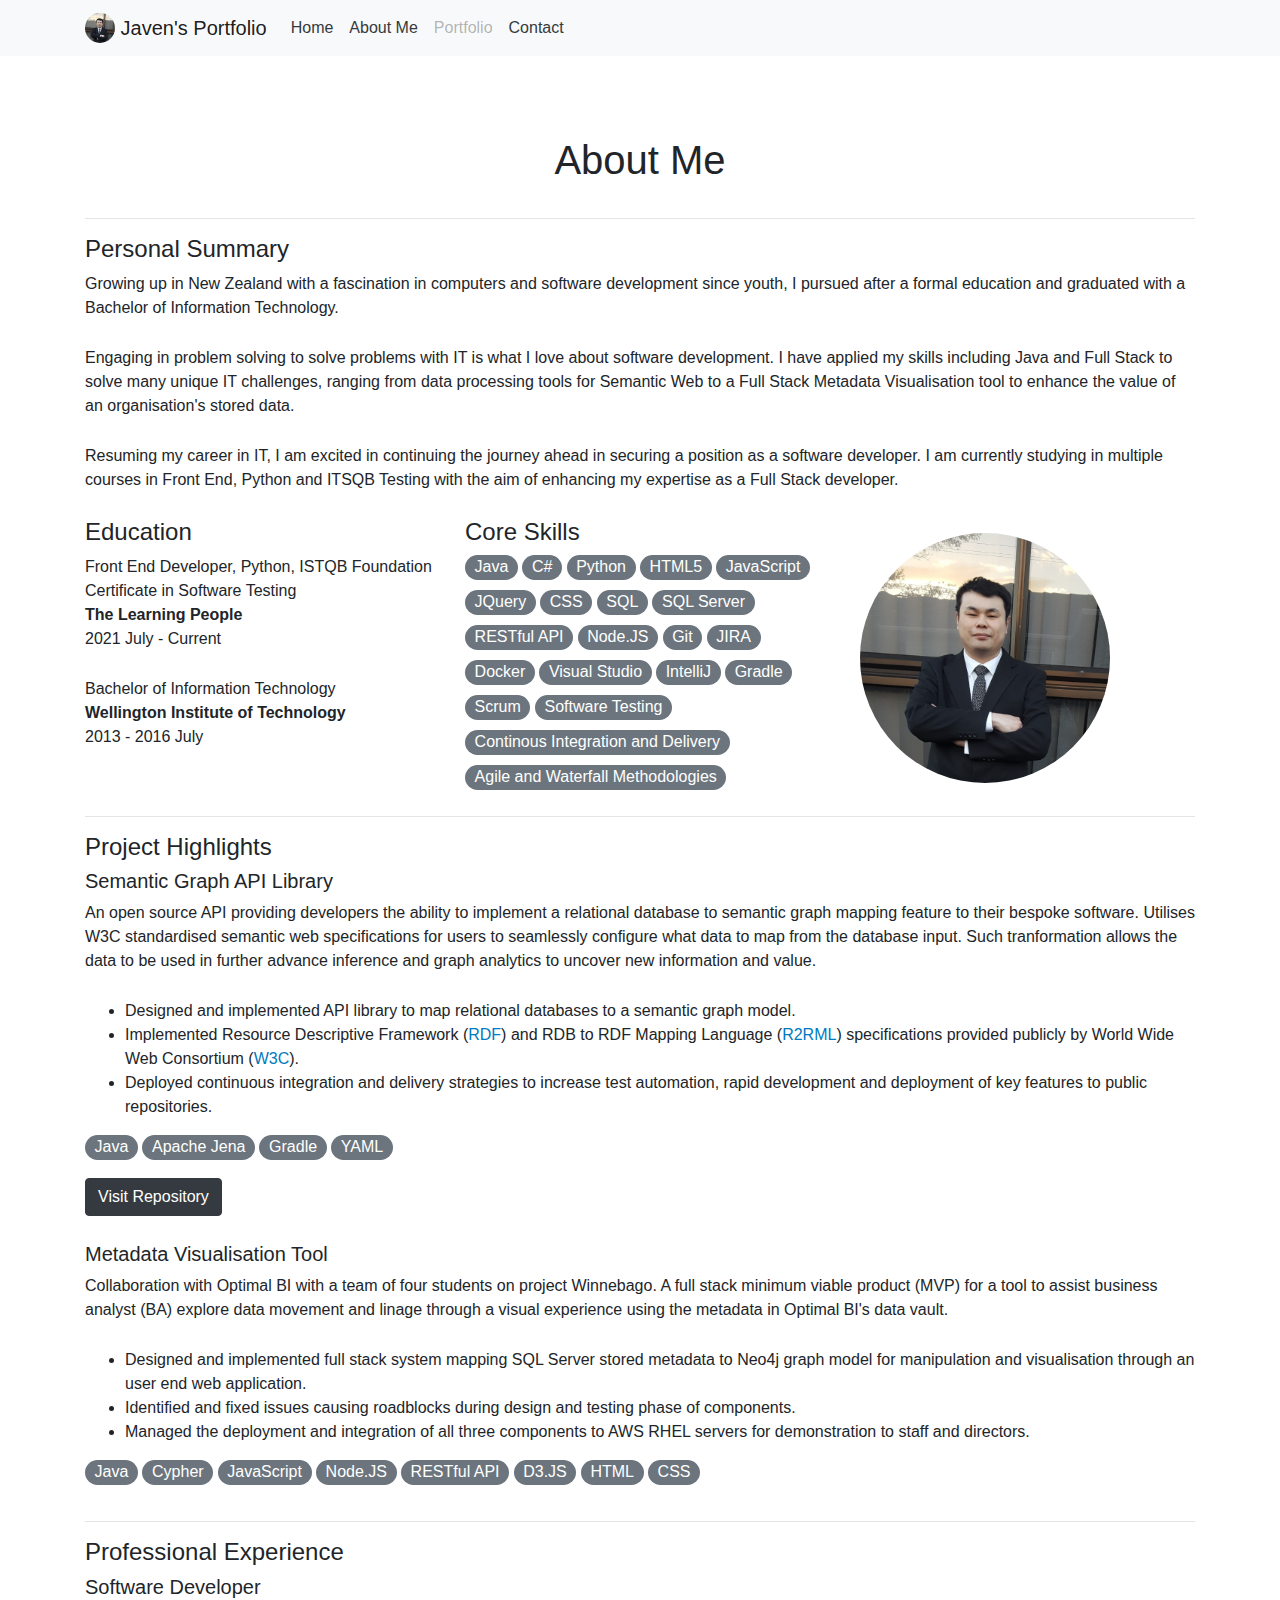
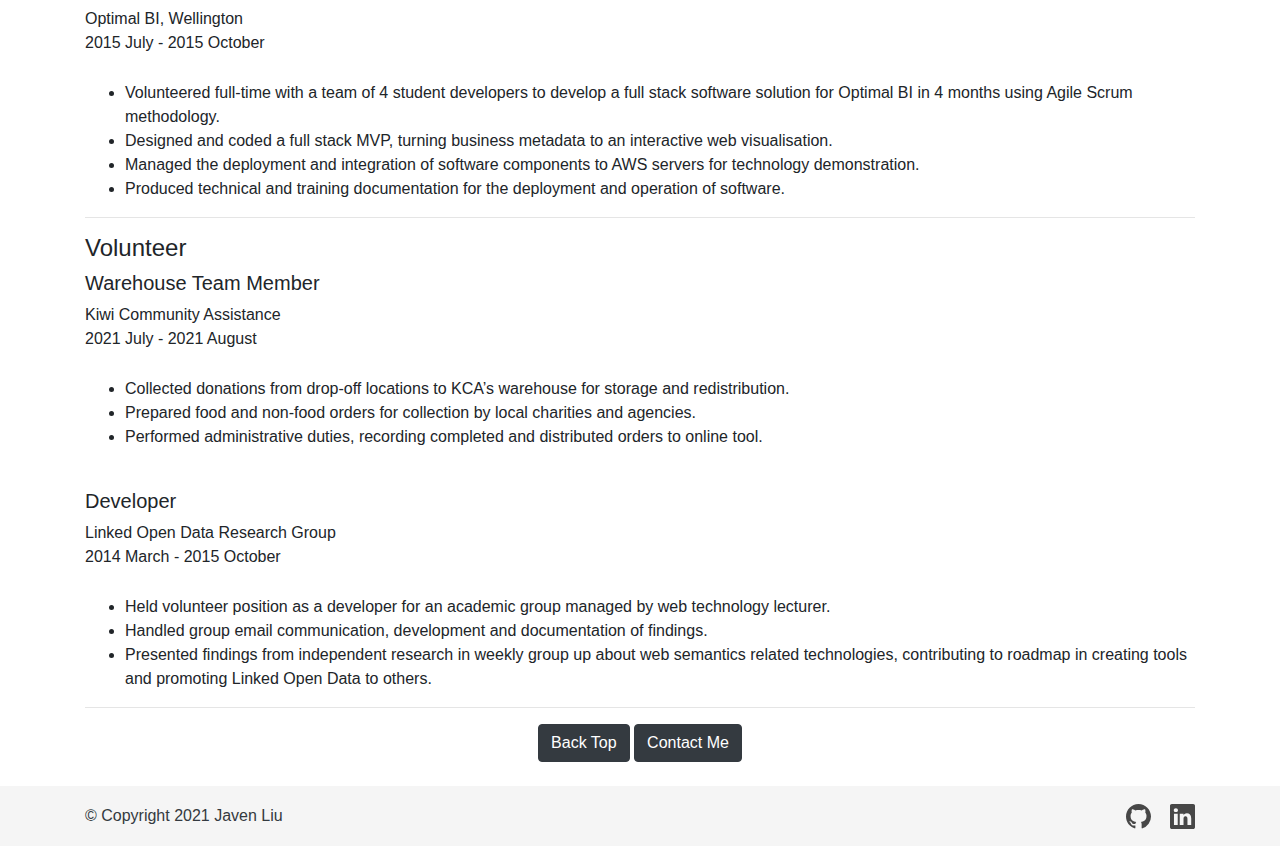
==== commit 8eb99520: "Update current skillset" ====
--- a/about.html
+++ b/about.html
@@ -77,8 +77,10 @@
 					<h4>Core Skills</h4>
 					<span class="badge badge-pill badge-secondary skill-tag">Java</span>
 					<span class="badge badge-pill badge-secondary skill-tag">C#</span>
+					<span class="badge badge-pill badge-secondary skill-tag">Python</span>
 					<span class="badge badge-pill badge-secondary skill-tag">HTML5</span>
 					<span class="badge badge-pill badge-secondary skill-tag">JavaScript</span>
+					<span class="badge badge-pill badge-secondary skill-tag">JQuery</span>
 					<span class="badge badge-pill badge-secondary skill-tag">CSS</span>
 					<span class="badge badge-pill badge-secondary skill-tag">SQL</span>
 					<span class="badge badge-pill badge-secondary skill-tag">SQL Server</span>
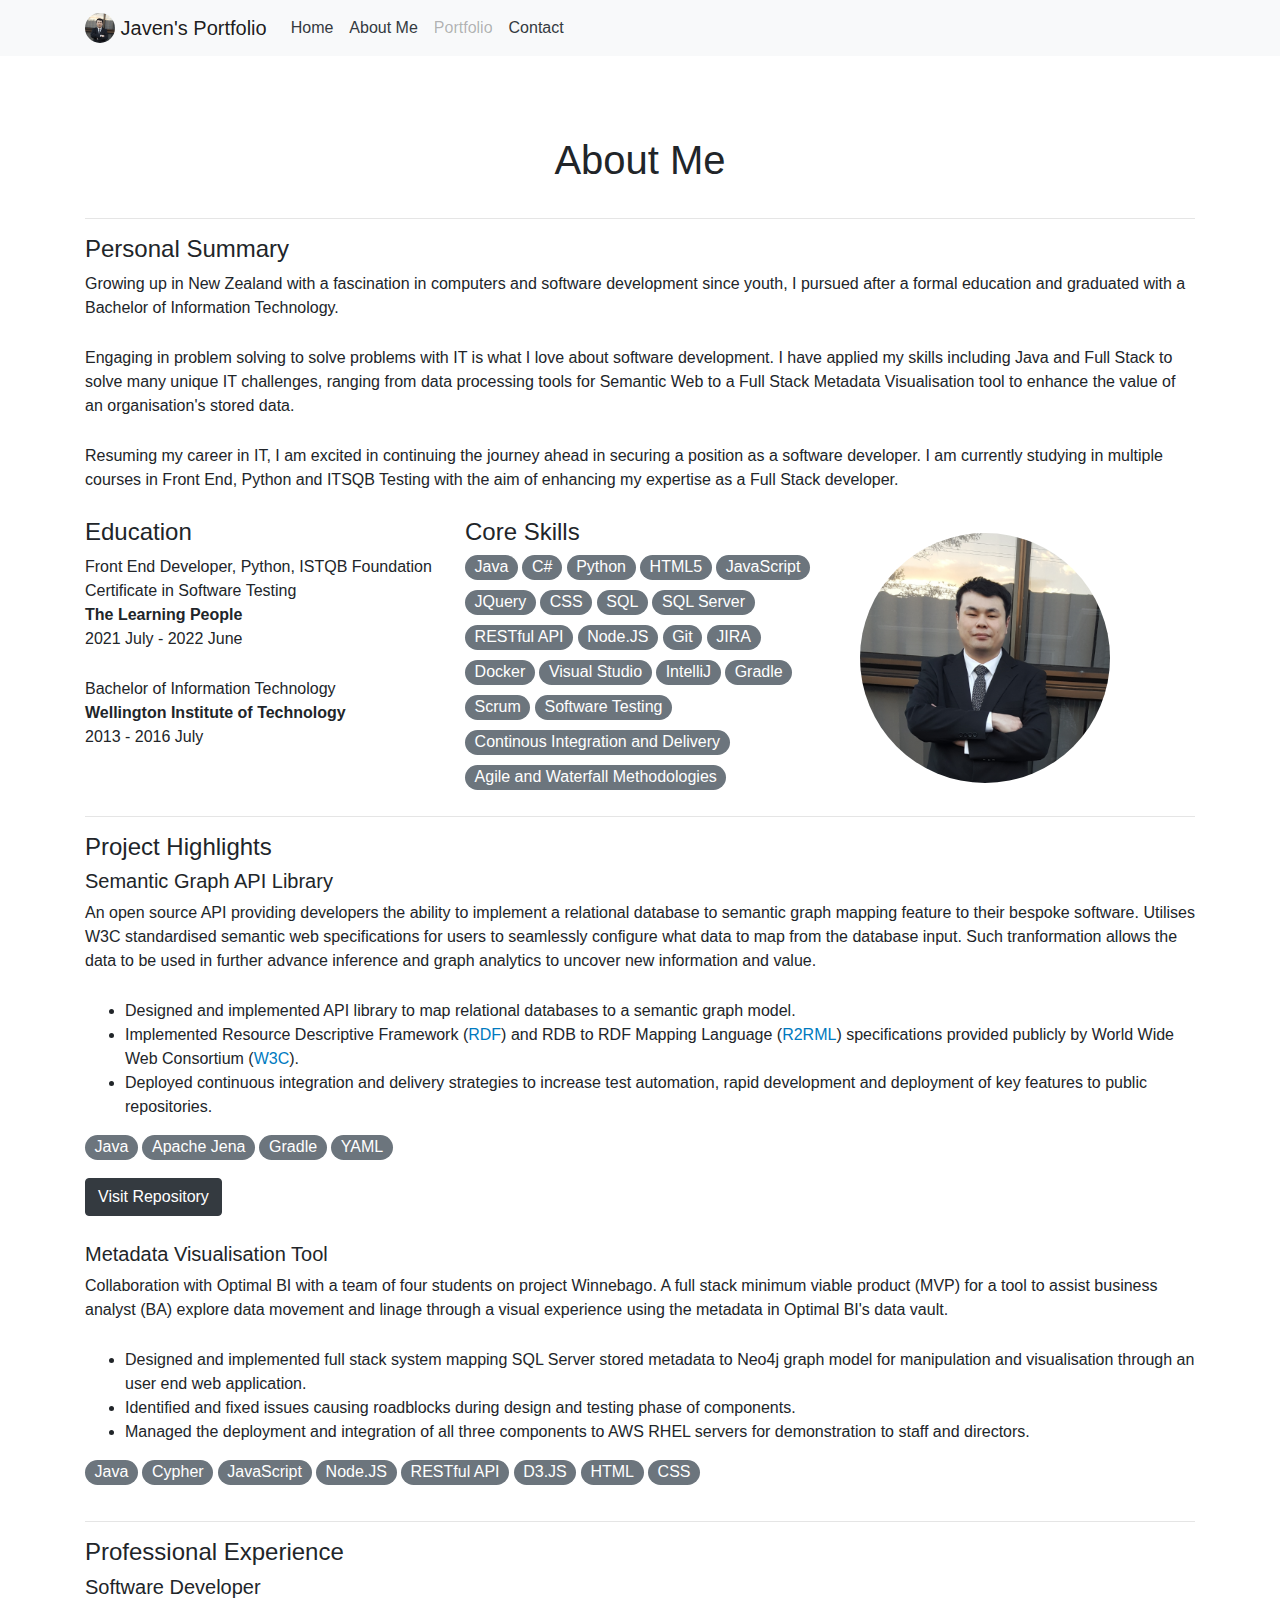
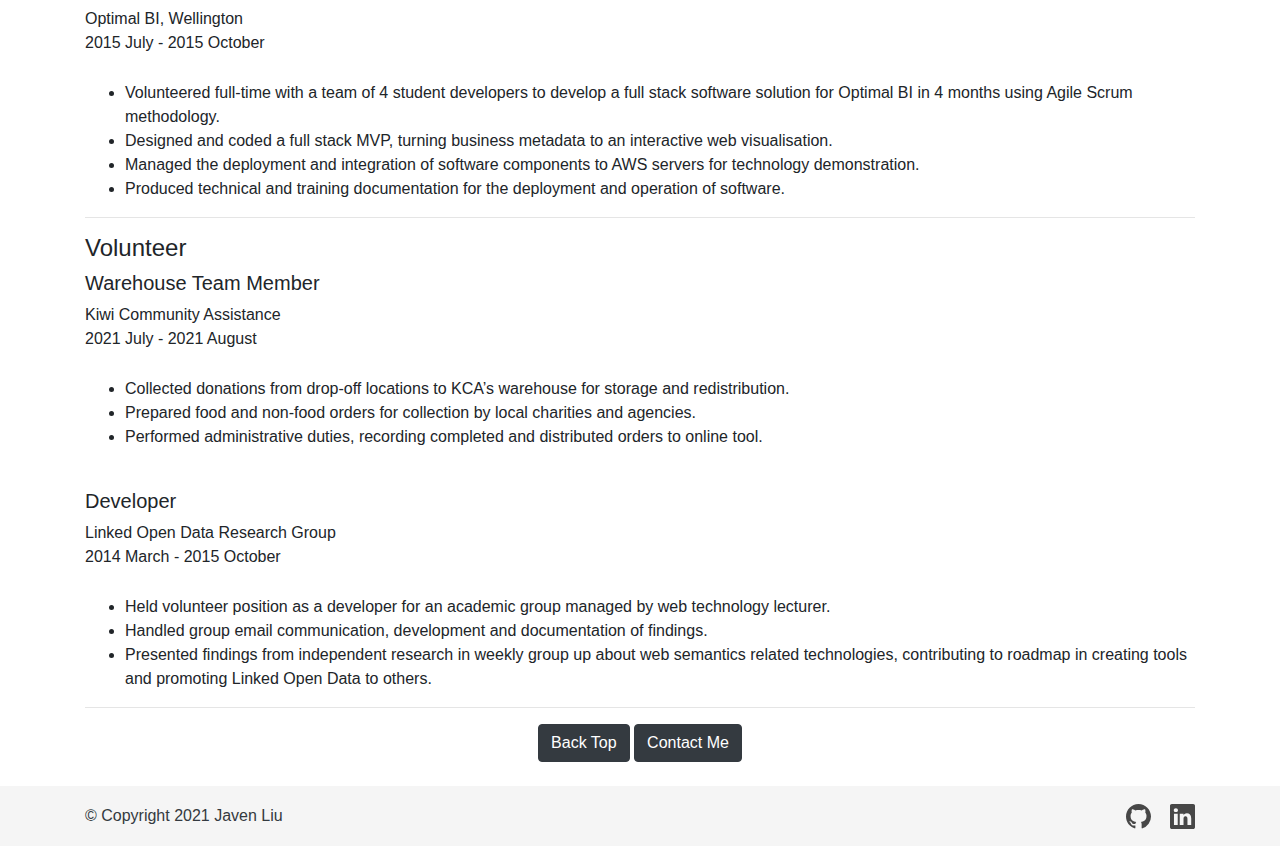
==== commit c2dd2653: "Update education history" ====
--- a/about.html
+++ b/about.html
@@ -61,7 +61,7 @@
 					<p>
 						Front End Developer, Python, ISTQB Foundation Certificate in Software Testing<br />
 						<strong>The Learning People</strong><br />
-						2021 July - Current<br />
+						2021 July - 2022 June<br />
 					</p>
 					<!-- Second education entry -->
 					<p>
